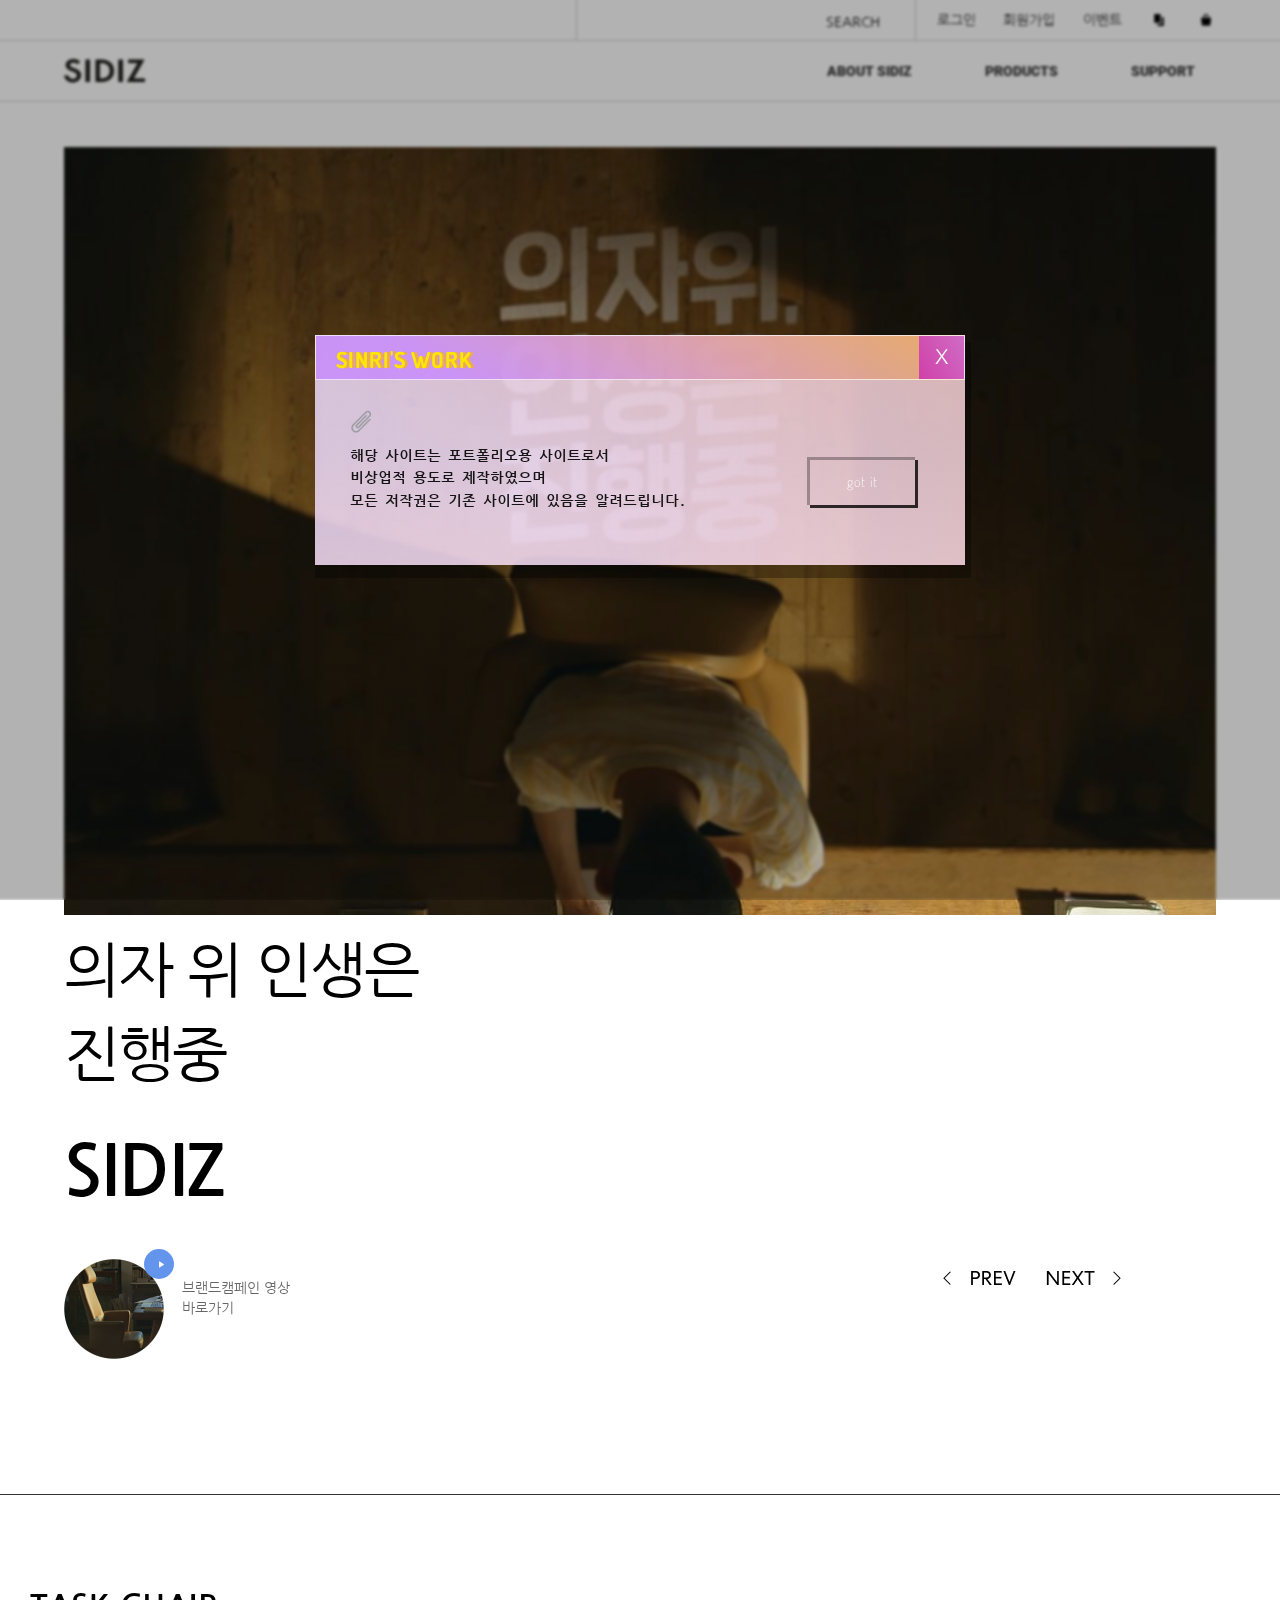
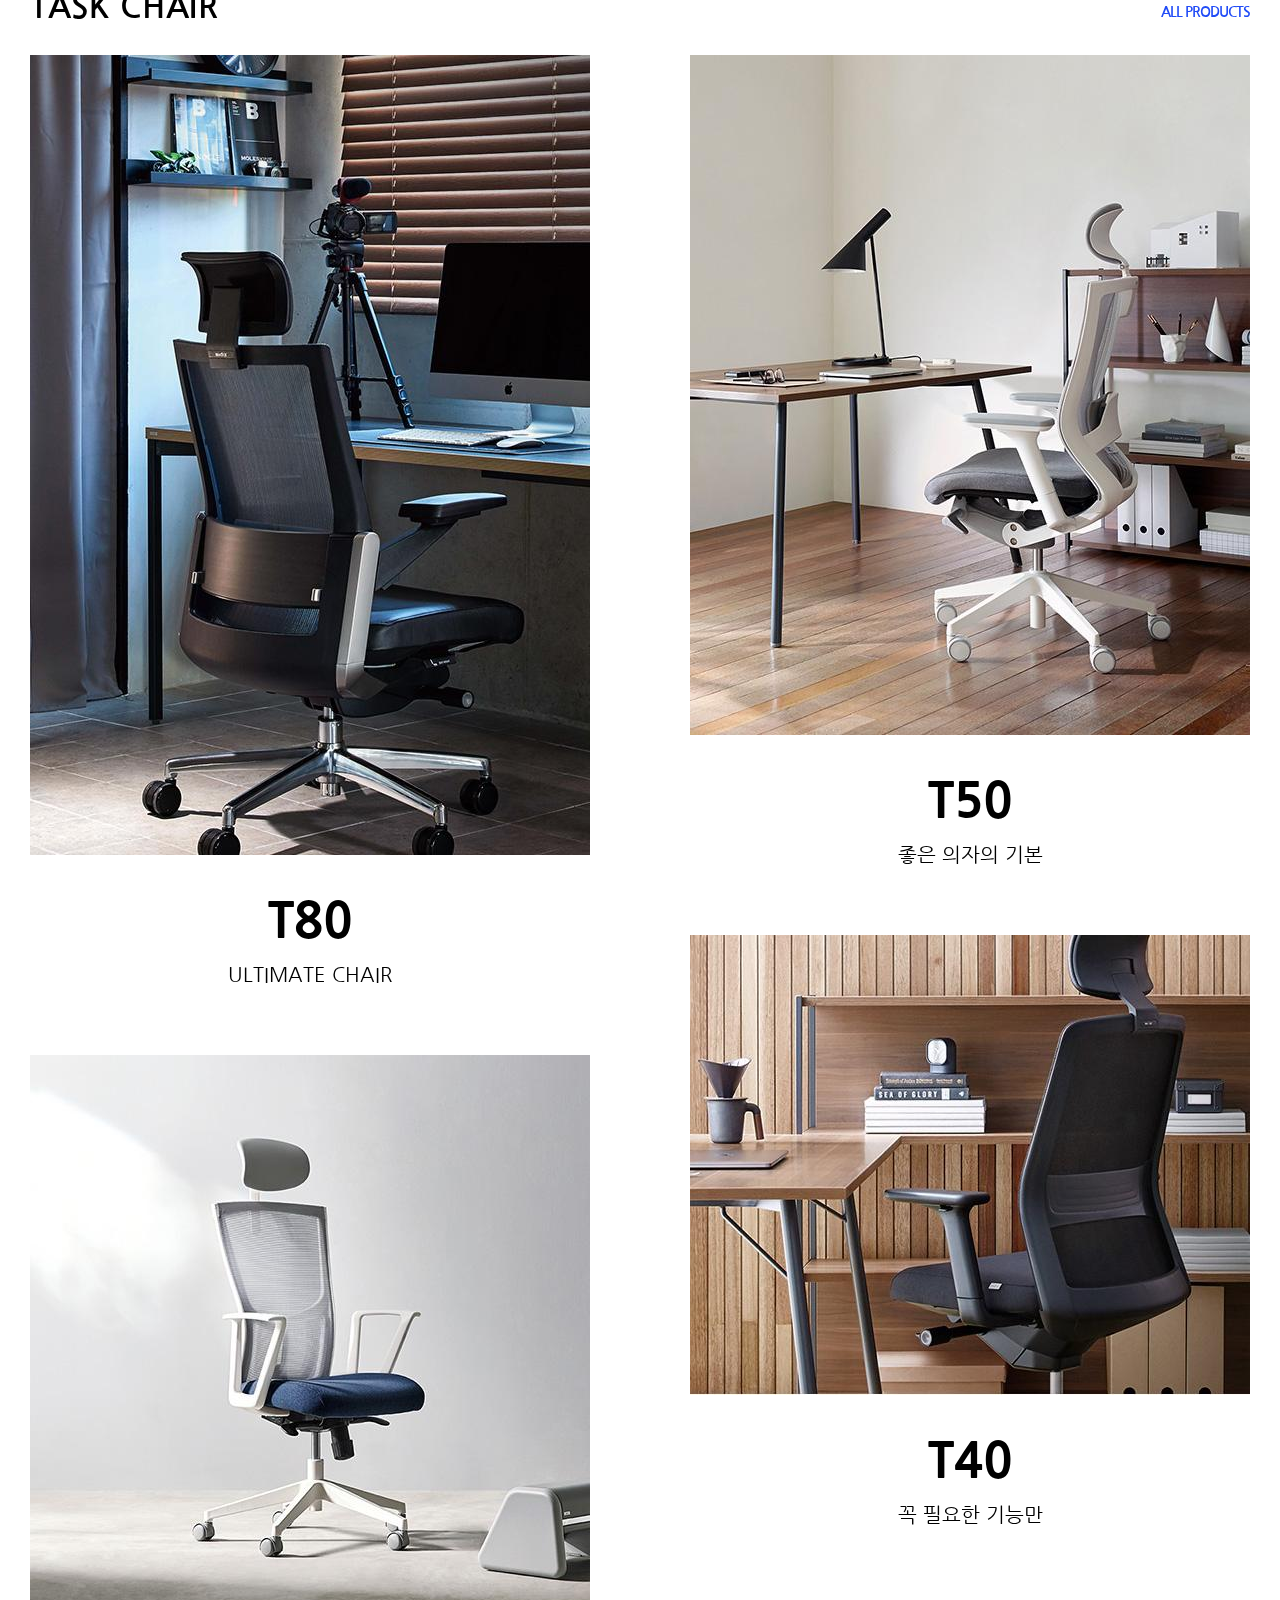
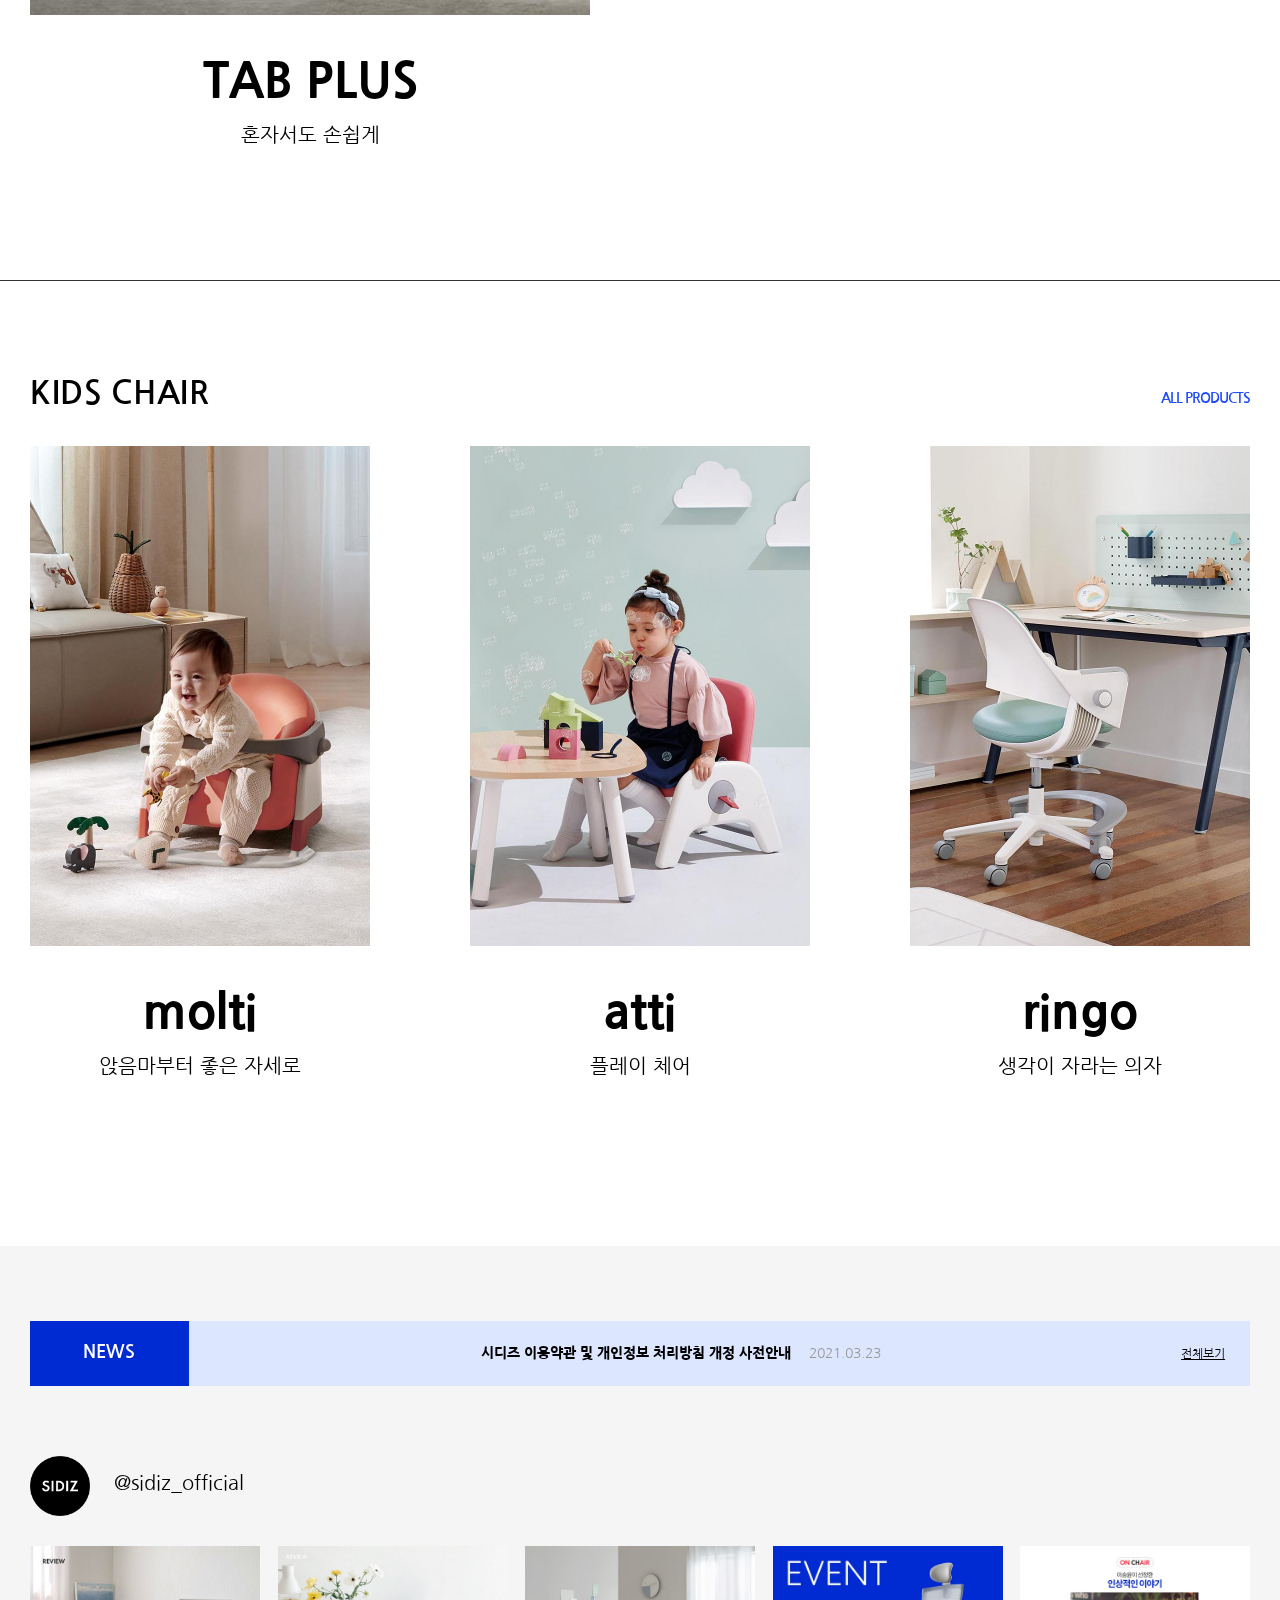
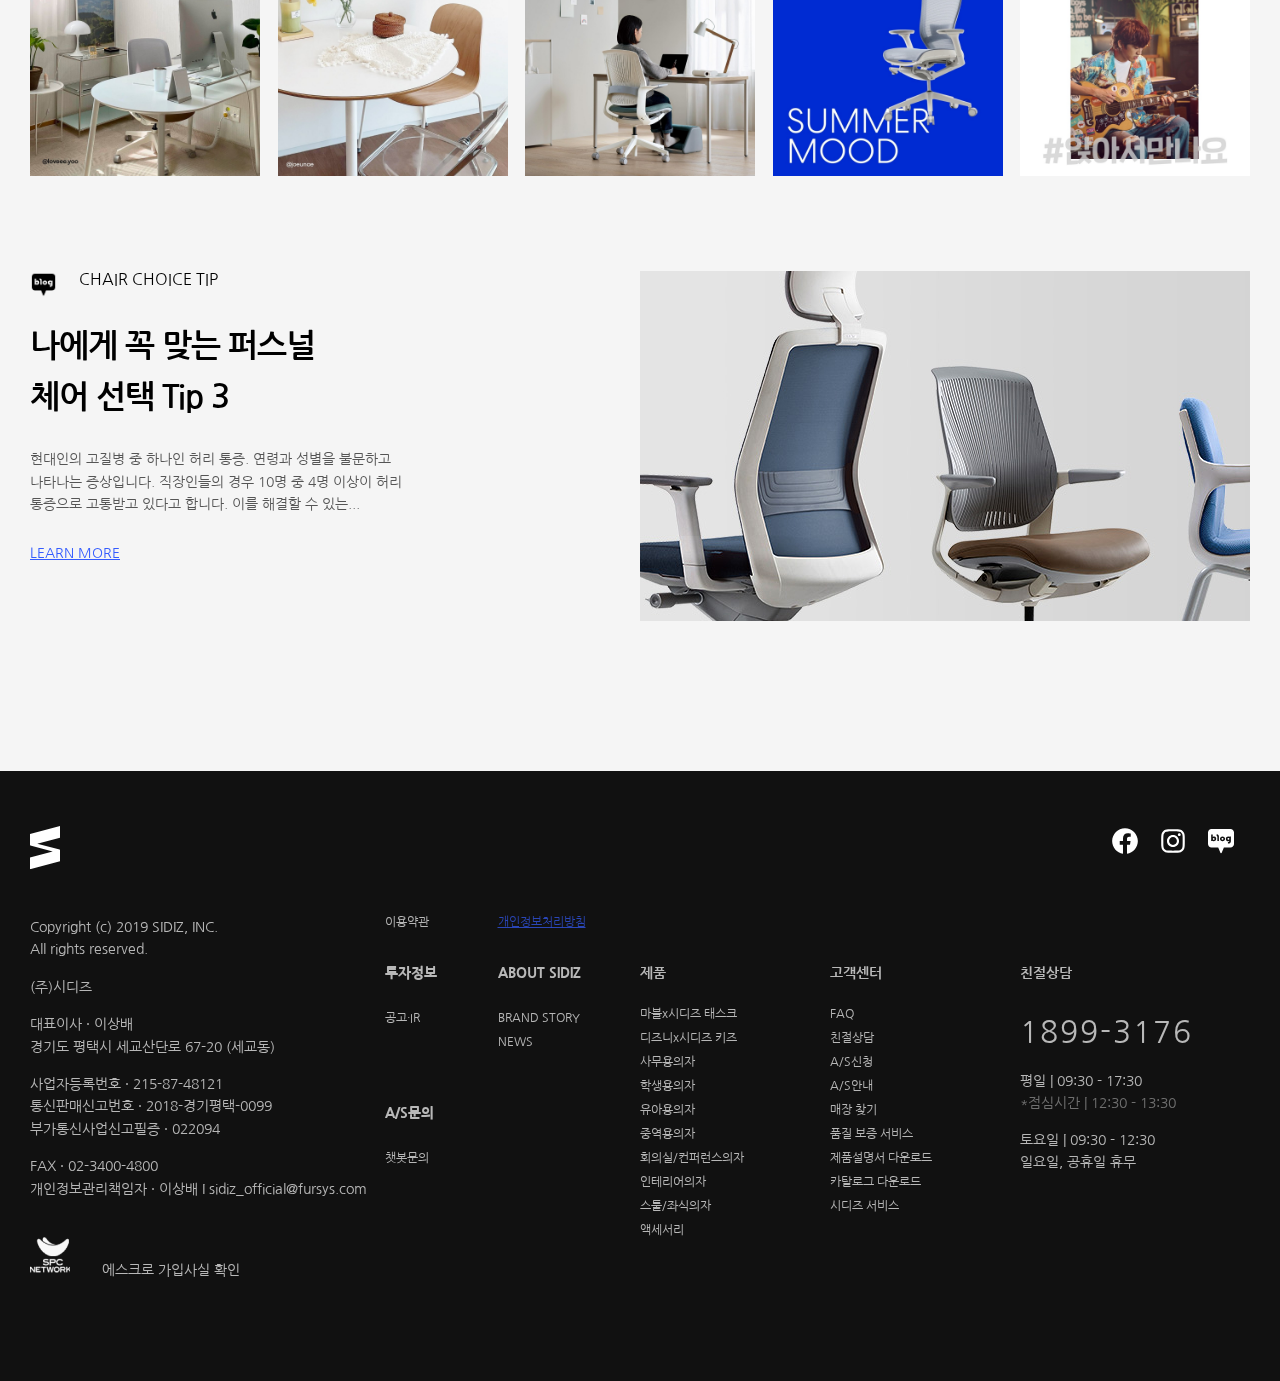
==== index.html @ 03e5d5a7 "sidiz_midnightwithvodkatonic_ver.1" ====
<!DOCTYPE html>
<html lang="ko" dir="ltr">
<head>
  <meta charset="utf-8">
  <meta http-equiv="X-UA-Compatible" content="IE=edge">
  <meta name="viewport" content="width=device-width, initial-scale=1, minimum-scale=1, maximum-scale=1, user-scalable=no">
  <link rel="apple-touch-icon-precomposed" href="images/mobile_web_icon.png">
  <link rel="apple-touch-icon" sizes="180x180" href="/apple-touch-icon.png">
  <link rel="icon" type="image/png" sizes="32x32" href="images/favi/">
  <link rel="icon" type="image/png" sizes="16x16" href="images/favi//favicon-16x16.png">
  <link rel="manifest" href="images/favi//site.webmanifest">
  <link rel="mask-icon" href="images/favi//safari-pinned-tab.svg" color="#5bbad5">
  <meta name="msapplication-TileColor" content="#da532c">
  <meta name="theme-color" content="#ffffff">

  <title>sidiz shop</title>

  <!-- vendor prefix -->
  <!--[if lt IE 9]>
  <script src="js/html5shiv.js"></script>
  <![endif]-->
  <!-- <script src="js/prefixfree.min.js"></script> -->
  <script src="js/respond.min.js"></script> 
  
  <!-- fontello ui -->
  <link rel="stylesheet" href="css/fontello/css/animation.css">
  <link rel="stylesheet" href="css/fontello/css/fontello.css">
  
  <link rel="stylesheet" href="js/swiper/swiper.min.css">
  <script src="js/swiper/swiper.min.js"></script>

  </script>
  <script defer type="text/javascript" src="js/jquery.min.js"></script>
  <script defer type="text/javascript" src="js/script.js"></script>

  <link rel="stylesheet" type="text/css" href="css/normalize.css">
  <link rel="stylesheet" type="text/css" href="css/style.css">
</head>

<body>
<div class="modal">
  <div class="modal-box">
    <div class="__top">
      <h4>SINRI'S WORK</h4>
      <button class="--close">X</button>
    </div>
    <div class="__bottom">
      <div class="--left">
        <span class="--visual-icon"></span>
        <p>
          해당 사이트는 포트폴리오용 사이트로서<br>
          비상업적 용도로 제작하였으며<br>
          모든 저작권은 기존 사이트에 있음을 알려드립니다.
        </p>
      </div>
      <div class="--right">
        <button class="--confirm">got it</button>
      </div>
    </div>

  </div>
</div>

<div class="remote">
  <button class="remote__store">
    <span class="icon-map"></span>매장찾기
  </button>
  <button class="remote__talk">
    <span class="icon-talk"></span>챗봇문의
  </button>
</div>
<div id="home" class="wrap">
  <!-- header -->
  <header class="header">
    <!-- header top -->
    <div class="header__tool">
      <div class="__container-a">

        <form action="" method="get" class="tool__search">
          <input type="text" name="usersearch" id="user_s">
          <input type="submit" value="search">
        </form>

        <ul class="tool__tls">
          <li><a href="#">로그인</a></li>
          <li><a href="#">회원가입</a></li>
          <li><a href="#">이벤트</a></li>
          <li>
            <a href="#"><span class="icon-s"></span>비교하기</a>
          </li>
          <li>
            <a href="#"><span class="icon-c"></span>장바구니</a>
          </li>
        </ul>

      </div>
    </div>

    <!-- header bottom -->
    <div class="header__nav">
      <div class="__container-a">

        <a href="#home" class="logo"></a>

        <nav>
          <ul class="nav__depth1">
            <li id="about-s">
              <a  href="#">ABOUT SIDIZ</a>
              <ul class="nav__depth2 --about-s">
                <li><a href="#">BRAND STORY</a></li>
                <li><a href="#">NEWS</a></li>
                <b>특별관</b>
                <li><a href="#">월간윤종신</a></li>
                <li><a href="#">기대요 프로젝트</a></li>
                <li><a href="#">T50 10주년</a></li>
              </ul>
            </li>

            <li id="product">
              <a href="#">PRODUCTS</a>
              <dl class="nav__depth2 --product">

                <dt><a href="#">모든제품보기</a></dt>
                <dd><a href="#">smart finder</a></dd>

                <dt><a href="#">브랜드 콜라보레이션</a></dt>
                <dd><a href="#">마블</a></dd>
                <dd><a href="#">디즈니</a></dd>

                <dt><a href="#">마블x시디즈 태스크</a></dt>
                <dd><a href="#">T80</a></dd>
                <dd><a href="#">T50</a></dd>

                <dt><a href="#">디즈니x시디즈 키즈</a></dt>
                <dd><a href="#">atti</a></dd>
                <dd><a href="#">ringo</a></dd>
                <dd><a href="#">cover</a></dd>

                <dt><a href="#">사무용의자</a></dt>
                <dd><a href="#">T80</a></dd>
                <dd><a href="#">T55</a></dd>
                <dd><a href="#">T50 AIR</a></dd>
                <dd><a href="#">T50</a></dd>
                <dd><a href="#">T40</a></dd>
                <dd><a href="#">T25</a></dd>
                <dd><a href="#">TAB PLUS</a></dd>

                <dt><a href="#">학생용의자</a></dt>
                <dd><a href="#">ringo</a></dd>
                <dd><a href="#">mitto</a></dd>
                <dd><a href="#">ible</a></dd>
                <dd><a href="#">T25</a></dd>
                <dd><a href="#">T50</a></dd>

                <dt><a href="#">유아용의자</a></dt>
                <dd><a href="#">molti</a></dd>
                <dd><a href="#">atti</a></dd>

                <dt><a href="#">중역용의자</a></dt>
                <dd><a href="#">PRONARD</a></dd>
                <dd><a href="#">VESTO</a></dd>
                <dd><a href="#">CELIOS</a></dd>
                <dd><a href="#">NUO</a></dd>

                <dt><a href="#">회의실/컨퍼런스의자</a></dt>
                <dd><a href="#">T50 side</a></dd>
                <dd><a href="#">T40 side</a></dd>
                <dd><a href="#">T30 side</a></dd>
                <dd><a href="#">LOLLY</a></dd>
                <dd><a href="#">NOOI</a></dd>
                <dd><a href="#">M02</a></dd>

                <dt><a href="#">인테리어의자</a></dt>
                <dd><a href="#">BUTTON</a></dd>
                <dd><a href="#">SPOON</a></dd>
                <dd><a href="#">MANE</a></dd>
                <dd><a href="#">EGA</a></dd>
                <dd><a href="#">M06</a></dd>

                <dt><a href="#">스툴/좌식의자</a></dt>
                <dd><a href="#">FUNGUS</a></dd>
                <dd><a href="#">PILLO</a></dd>
                <dd><a href="#">M17</a></dd>
                <dd><a href="#">M05</a></dd>

                <dt><a href="#">액세서리</a></dt>
                <dd><a href="#">headrest</a></dd>
                <dd><a href="#">hanger</a></dd>
                <dd><a href="#">cover·cushion</a></dd>
                <dd><a href="#">caster·glide</a></dd>
                <dd><a href="#">footrest</a></dd>
              </dl>

            </li>
            <li id="support">
              <a href="#">SUPPORT</a>
              <ul class="nav__depth2 --support">
                <li><a href="#">FAQ</a></li>
                <li><a href="#">친절상담</a></li>
                <li><a href="#">A/S 신청</a></li>
                <li><a href="#">A/S 안내</a></li>
                <li><a href="#">매장 찾기</a></li>
                <li><a href="#">품질 보증 서비스</a></li>
                <li><a href="#">제품설명서 다운로드</a></li>
                <li><a href="#">카탈로그 다운로드</a></li>
                <li><a href="#">사업제안</a></li>
                <li><a href="#">대리점 개설문의</a></li>
                <li><a href="#">대량 구매 문의</a></li>
              </ul>
            </li>

          </ul>
        </nav>

      </div>
    </div>
    
  </header>

  <!-- visual -->
  <section class="visual">
    <div class="__container-a">
      <div class="swiper-container swp-v">
        <div class="swiper-wrapper">
          
          <div class="swiper-slide">
            <div class="visual-cont">
              <h3>의자 위 인생은 진행중</h3>
              <em class="visual-tit">SIDIZ</em>
              <a href="#" class="button-go-youtube">
                <img src="images/visual_y_1.png" alt="y-img">
                <i class="icon-play"></i>
                <span class="y-tit">
                  브랜드캠페인 영상 <br>
                  바로가기
                </span>
              </a>
            </div>
            <a href="#" class="visual-img --v-1"></a>
          </div>

          <div class="swiper-slide">
            <div class="visual-cont">
              <h3>바퀴는 빼고 집중력은 더하다.</h3>
              <em class="visual-tit">ible</em>
              <a href="#" class="button-go-youtube">
                <img src="images/visual_y_2.png" alt="y-img">
                <i class="icon-play"></i>
                <span class="y-tit">
                  집중력의자 아이블 <br>
                  자세히 알아보기
                </span>
              </a>
            </div>
            <a href="#" class="visual-img --v-2"></a>
          </div>

          <div class="swiper-slide">
            <div class="visual-cont">
              <h3>앉음마부터 좋은 자세로.</h3>
              <em class="visual-tit">molti</em>
              <a href="#" class="button-go-youtube">
                <img src="images/visual_y_3.png" alt="y-img">
                <i class="icon-play"></i>
                <span class="y-tit">
                  하이체어편 조립 및 <br>
                  사용법 가이드
                </span>
              </a>
            </div>
            <a href="#" class="visual-img --v-3"></a>
          </div>

          <div class="swiper-slide">
            <div class="visual-cont">
              <h3>슬기로운 집콕 생활템.</h3>
              <em class="visual-tit">T40</em>
              <a href="#" class="button-go-youtube">
                <img src="images/visual_y_4.png" alt="y-img">
                <i class="icon-play"></i>
                <span class="y-tit">
                  농구화와 의자편 : T40 <br>
                  영상 바로보기
                </span>
              </a>
            </div>
            <a href="#" class="visual-img --v-4"></a>
          </div>

          <div class="swiper-slide">
            <div class="visual-cont">
              <h3>Fitting your movement.</h3>
              <em class="visual-tit">T80</em>
              <a href="#" class="button-go-youtube">
                <img src="images/visual_y_5.png" alt="y-img">
                <i class="icon-play"></i>
                <span class="y-tit">
                  의자가 인생을 바꾼다 ULTIMATE CHAIR, <br>
                  T80
                </span>
              </a>
            </div>
            <a href="#" class="visual-img --v-5"></a>
          </div>

        </div>
        <!-- swiper buttons -->
        <div class="swp-v__controller">
          <div class="controll-prev"></div>
          <div class="controll-next"></div>
        </div>

      </div>
    </div>
  </section>

  <!-- main -->
  <main>
    <!-- task chair -->
    <article class="task-chair">
      <div class="__container">
        <h5>
          TASK CHAIR
          <a href="#" class="button-all-p">ALL PRODUCTS</a>
        </h5>
        <ul class="__task-chairs-lst">
          <li>
            <a href="#">
              <img src="images/tc_1.jpg" alt="tc-1">
            </a>
            <div class="arti__cp--tit">
              <strong>T80</strong>
              <p>ULTIMATE CHAIR</p>
            </div>
          </li>
          <li>
            <a href="#">
              <img src="images/tc_3.jpg" alt="tc-3">
            </a>
            <div class="arti__cp--tit">
              <strong>TAB PLUS</strong>
              <p>혼자서도 손쉽게</p>
            </div>
          </li>
          <li>
            <a href="#">
              <img src="images/tc_2.jpg" alt="tc-2">
            </a>
            <div class="arti__cp--tit">
              <strong>T50</strong>
              <p>좋은 의자의 기본</p>
            </div>
          </li>
          <li>
            <a href="#">
              <img src="images/tc_4.jpg" alt="tc-4">
            </a>
            <div class="arti__cp--tit">
              <strong>T40</strong>
              <p>꼭 필요한 기능만</p>
            </div>
          </li>
        </ul>
      </div>
    </article>

    <!-- kids chair -->
    <article class="kids-chair">
      <div class="__container">
        <h5>
          KIDS CHAIR
          <a href="#" class="button-all-p">ALL PRODUCTS</a>
        </h5>

        <ul class="__kids-chairs-lst">
          <!-- kc -->
          <li>
            <a href="#">
              <img src="images/kc_1.jpg" alt="">
              <div class="arti__cp--tit">
                <strong>molti</strong>
                <p>앉음마부터 좋은 자세로</p>
              </div>
            </a>
          </li>
          <li>
            <a href="#">
              <img src="images/kc_2.jpg" alt="">
              <div class="arti__cp--tit">
                <strong>atti</strong>
                <p>플레이 체어</p>
              </div>
            </a>
          </li>
          <li>
            <a href="#">
              <img src="images/kc_3.jpg" alt="">
              <div class="arti__cp--tit">
                <strong>ringo</strong>
                <p>생각이 자라는 의자</p>
              </div>
            </a>
          </li>
        </ul>
      </div>
    </article>

    <!-- news-insta tips --> 
    <section class="news-insta-tips">
      <div class="__container">
        <!-- news -->
        <div class="news">
          <span class="news-tit">NEWS</span>
          <a href="#" class="news-cont">
            시디즈 이용약관 및 개인정보 처리방침 개정 사전안내 
            <b>2021.03.23</b>
          </a>
          <a href="#" class="news-more">전체보기</a>
        </div>

        <!-- official insta -->
        <div class="insta">
          <div class="insta__top">
            <a target="__blank" href="#" class="insta__top-button">
              <img src="images/icon/insta_profile.png" alt="insta-profile">
              <span class="insta-id">@sidiz_official</span>
            </a>
          </div>

          <ul class="insta__lst">
            <li><a target="__blank" href="#"><img src="images/inst_1.jpg" alt=""></a></li>
            <li><a target="__blank" href="#"><img src="images/inst_2.jpg" alt=""></a></li>
            <li><a target="__blank" href="#"><img src="images/inst_3.jpg" alt=""></a></li>
            <li><a target="__blank" href="#"><img src="images/inst_4.jpg" alt=""></a></li>
            <li><a target="__blank" href="#"><img src="images/inst_5.jpg" alt=""></a></li>
          </ul>
        </div>
        
        <!-- chair tips -->
        <div class="tips">
          <div class="tips__txt">
            <h6>
              <span class="icon-tip"></span>
              CHAIR CHOICE TIP
            </h6>
            <h4>나에게 꼭 맞는 퍼스널 <br> 체어 선택 Tip 3</h4>
            <p>현대인의 고질병 중 하나인 허리 통증. 연령과 성별을 불문하고 나타나는 증상입니다. 직장인들의 경우 10명 중 4명 이상이 허리 통증으로 고통받고 있다고 합니다. 이를 해결할 수 있는...</p>
            <a href="#" class="tips__txt-link">LEARN MORE</a>
          </div>
          <a href="#" class="tips__img"></a>
        </div>
      </div>
    </section>

  </main>

  <!-- footer -->
  <footer class="footer">
    <div class="__container">
      <!-- footer top -->
      <div class="footer__top">
        <span class="logo-f"></span>
        <div class="footer__top-sns">
          <a target="__blank" title="facebook" href="#"><img src="images/icon/f_sns_1.svg" alt="facebook"></a>
          <a target="__blank" title="instagram" href="#"><img src="images/icon/f_sns_2.svg" alt="instagram"></a>
          <a target="__blank" title="naverblog" href="#"><img src="images/icon/f_sns_3.svg" alt="blog"></a>
        </div>
      </div>
      <!-- footer bottom -->
      <div class="footer__bottom">
        <!-- footer bottom address -->
        <address>
          <ul>
            <li>
              Copyright (c) 2019 SIDIZ, INC. <br>
              All rights reserved.
            </li>
            <li>
              (주)시디즈
            </li>
            <li>
              대표이사 · 이상배 <br>
              경기도 평택시 세교산단로 67-20 (세교동)
            </li>
            <li>
              사업자등록번호 · 215-87-48121 <br>
              통신판매신고번호 · 2018-경기평택-0099 <br>
              부가통신사업신고필증 · 022094
            </li>
            <li>
              FAX · 02-3400-4800 <br>
              개인정보관리책임자 · 이상배 I sidiz_official@fursys.com
            </li>
          </ul>
          <a target="__blank" href="#" class="link-eskro">
            <span class="eskro-logo"></span>
            에스크로 가입사실 확인
          </a>
        </address>
        <!-- footer bottom sub map -->
        <div class="footer__bottom-sub-map">
          <a href="#">이용약관</a>
          <a href="#" class="map--blue">개인정보처리방침 </a>
          <ul class="map--a">
            <b>투자정보</b>
            <li><a href="#">공고·IR</a></li>
          </ul>
          <ul class="map--a">
            <b>ABOUT SIDIZ</b>
            <li><a href="#">BRAND STORY</a></li>
            <li><a href="#">NEWS</a></li>
          </ul>
          <ul class="map--a">
            <b>A/S문의</b>
            <li><a href="#">챗봇문의</a></li>
          </ul>
        </div>
  
        <div class="footer__bottom-lst">
          <ul>
            <b>제품</b>
            
            <li><a href="#">마블x시디즈 태스크</a></li>
            <li><a href="#">디즈니x시디즈 키즈</a></li>
            <li><a href="#">사무용의자</a></li>
            <li><a href="#">학생용의자</a></li>
            <li><a href="#">유아용의자</a></li>
            <li><a href="#">중역용의자</a></li>
            <li><a href="#">회의실/컨퍼런스의자</a></li>
            <li><a href="#">인테리어의자</a></li>
            <li><a href="#">스툴/좌식의자</a></li>
            <li><a href="#">액세서리</a></li>
          </ul>
        </div>
        <div class="footer__bottom-lst">
          <ul>
            <b>고객센터</b>
            
            <li><a href="">FAQ</a></li>
            <li><a href="">친절상담</a></li>
            <li><a href="">A/S신청</a></li>
            <li><a href="">A/S안내</a></li>
            <li><a href="">매장 찾기</a></li>
            <li><a href="">품질 보증 서비스</a></li>
            <li><a href="">제품설명서 다운로드</a></li>
            <li><a href="">카탈로그 다운로드</a></li>
            <li><a href="">시디즈 서비스</a></li>
          </ul>
        </div>
        <div class="footer__bottom-lst --consult">
          <ul>
            <b>친절상담</b>
            <li><em>1899-3176</em></li>
            <li>
              평일 | 09:30 - 17:30 <br>
              <strong>*점심시간 | 12:30 - 13:30</strong>
            </li>
            <li>
              토요일 | 09:30 - 12:30 <br>
              일요일, 공휴일 휴무
            </li>
          </ul>
        </div>
      </div>
    </div>
  </footer>
</div>
</body>
</html>
---- css/fontello/css/animation.css ----
/*
   Animation example, for spinners
*/
.animate-spin {
  -moz-animation: spin 2s infinite linear;
  -o-animation: spin 2s infinite linear;
  -webkit-animation: spin 2s infinite linear;
  animation: spin 2s infinite linear;
  display: inline-block;
}
@-moz-keyframes spin {
  0% {
    -moz-transform: rotate(0deg);
    -o-transform: rotate(0deg);
    -webkit-transform: rotate(0deg);
    transform: rotate(0deg);
  }

  100% {
    -moz-transform: rotate(359deg);
    -o-transform: rotate(359deg);
    -webkit-transform: rotate(359deg);
    transform: rotate(359deg);
  }
}
@-webkit-keyframes spin {
  0% {
    -moz-transform: rotate(0deg);
    -o-transform: rotate(0deg);
    -webkit-transform: rotate(0deg);
    transform: rotate(0deg);
  }

  100% {
    -moz-transform: rotate(359deg);
    -o-transform: rotate(359deg);
    -webkit-transform: rotate(359deg);
    transform: rotate(359deg);
  }
}
@-o-keyframes spin {
  0% {
    -moz-transform: rotate(0deg);
    -o-transform: rotate(0deg);
    -webkit-transform: rotate(0deg);
    transform: rotate(0deg);
  }

  100% {
    -moz-transform: rotate(359deg);
    -o-transform: rotate(359deg);
    -webkit-transform: rotate(359deg);
    transform: rotate(359deg);
  }
}
@-ms-keyframes spin {
  0% {
    -moz-transform: rotate(0deg);
    -o-transform: rotate(0deg);
    -webkit-transform: rotate(0deg);
    transform: rotate(0deg);
  }

  100% {
    -moz-transform: rotate(359deg);
    -o-transform: rotate(359deg);
    -webkit-transform: rotate(359deg);
    transform: rotate(359deg);
  }
}
@keyframes spin {
  0% {
    -moz-transform: rotate(0deg);
    -o-transform: rotate(0deg);
    -webkit-transform: rotate(0deg);
    transform: rotate(0deg);
  }

  100% {
    -moz-transform: rotate(359deg);
    -o-transform: rotate(359deg);
    -webkit-transform: rotate(359deg);
    transform: rotate(359deg);
  }
}
---- css/fontello/css/fontello.css ----
@font-face {
  font-family: 'fontello';
  src: url('../font/fontello.eot?52624206');
  src: url('../font/fontello.eot?52624206#iefix') format('embedded-opentype'),
       url('../font/fontello.woff2?52624206') format('woff2'),
       url('../font/fontello.woff?52624206') format('woff'),
       url('../font/fontello.ttf?52624206') format('truetype'),
       url('../font/fontello.svg?52624206#fontello') format('svg');
  font-weight: normal;
  font-style: normal;
}
/* Chrome hack: SVG is rendered more smooth in Windozze. 100% magic, uncomment if you need it. */
/* Note, that will break hinting! In other OS-es font will be not as sharp as it could be */
/*
@media screen and (-webkit-min-device-pixel-ratio:0) {
  @font-face {
    font-family: 'fontello';
    src: url('../font/fontello.svg?52624206#fontello') format('svg');
  }
}
*/
[class^="icon-"]:before, [class*=" icon-"]:before {
  font-family: "fontello";
  font-style: normal;
  font-weight: normal;
  speak: never;

  display: inline-block;
  text-decoration: inherit;
  width: 1em;
  margin-right: .2em;
  text-align: center;
  /* opacity: .8; */

  /* For safety - reset parent styles, that can break glyph codes*/
  font-variant: normal;
  text-transform: none;

  /* fix buttons height, for twitter bootstrap */
  line-height: 1em;

  /* Animation center compensation - margins should be symmetric */
  /* remove if not needed */
  margin-left: .2em;

  /* you can be more comfortable with increased icons size */
  /* font-size: 120%; */

  /* Font smoothing. That was taken from TWBS */
  -webkit-font-smoothing: antialiased;
  -moz-osx-font-smoothing: grayscale;

  /* Uncomment for 3D effect */
  /* text-shadow: 1px 1px 1px rgba(127, 127, 127, 0.3); */
}

.icon-search:before { content: '\e800'; } /* '' */
.icon-plus:before { content: '\e801'; } /* '' */
.icon-pinterest:before { content: '\e802'; } /* '' */
.icon-github-circled:before { content: '\e803'; } /* '' */
.icon-cancel:before { content: '\e804'; } /* '' */
.icon-attach:before { content: '\e805'; } /* '' */
.icon-heart:before { content: '\e806'; } /* '' */
.icon-down-open-mini:before { content: '\e807'; } /* '' */
.icon-up-open-mini:before { content: '\e808'; } /* '' */
.icon-up-open-big:before { content: '\e809'; } /* '' */
.icon-right-open-big:before { content: '\e80a'; } /* '' */
.icon-left-open-big:before { content: '\e80b'; } /* '' */
.icon-play:before { content: '\e80c'; } /* '' */
.icon-facebook-circled:before { content: '\f051'; } /* '' */
.icon-youtube:before { content: '\f167'; } /* '' */
.icon-instagram-1:before { content: '\f16d'; } /* '' */
.icon-shopping-bag:before { content: '\f290'; } /* '' */
---- css/style.css ----
@charset "UTF-8";
@import url('https://fonts.googleapis.com/css2?family=Nanum+Gothic:wght@400;800&family=Roboto:wght@100;300;700;900&display=swap');
@import url('https://fonts.googleapis.com/css2?family=Dosis:wght@800&family=Nanum+Gothic+Coding&display=swap');

/* todo */
/* 1 reponsive */
/* 2 header button focusing */

html {
  scrollbar-3dlight-color: #efefef;
  scrollbar-arrow-color: #dfdfdf;
  scrollbar-base-color: #efefef;
  scrollbar-face-color: #dfdfdf;
  scrollbar-track-color: #efefef;
  scrollbar-darkshadow-color: #efefef;
  scrollbar-highlight-color: #efefef;
  scrollbar-shadow-color: #efefef;
  -ms-overflow-style: none;
  overflow: auto;
}
::-webkit-scrollbar {
  width: 0px;
  height: 0;
}
/* ------------------------- */
* {
  margin: 0;
  padding: 0;
  box-sizing: border-box;
  outline-style: none;
}
html {
  font-size: 10px;
}
em{
  font-style: normal;
}
a{
  text-decoration: none;
  color: #333;
}
img {
  vertical-align: middle;
  border: 0;
}
button {
  border: none;
  background: none;
  cursor: pointer;
}
ul,
li {
  list-style: none;
} 
body {
  font-family: 'Roboto', sans-serif;
  font-family: 'Nanum Gothic', sans-serif;
  color: #444;
  font-size: 1.4rem;
  line-height: 1;
  letter-spacing: 0;
}
input{
  border: none;
  background: none;
}
/* ------------------------------- */
.modal{
  position: fixed;
  top: 0;
  left: 0;
  display: flex;
  justify-content: center;
  align-items: center;
  width: 100vw;
  height: 100vh;
  backdrop-filter: blur(1.5px) brightness(70%);
  z-index: 9999999;
}
.modal-box{
  width: 650px;
  height: 230px;
  background: linear-gradient(210deg, rgba(255, 212, 212, .8), rgba(238, 219, 255, .8) 70%),
              linear-gradient(0deg, rgba(236, 170, 85, .5), rgba(255, 255, 255, .2) 50%);
  box-shadow: 3px 10px 0px 3px rgba(0, 0, 0, .3);
}
.modal-box .__top{
  display: flex;
  justify-content: space-between;
  align-items: center;
  height: 45px;
  border: 1px solid rgba(255, 255, 255, .7);
  background: linear-gradient(210deg, rgba(236, 170, 83, .8), rgba(199, 136, 255, .8) 80%);
}
@keyframes light_m{
  0% {
    color: rgba(255, 230, 0, 0);
  }
  50% {
    color: rgba(255, 230, 0, 1);
  }
  100% {
    color: rgba(255, 230, 0, 0);
  }
}
.modal-box .__top h4{
  width: 70%;
  height: 100%;
  padding: 1.2rem 0 0 20px;
  font-family: Dosis, sans-serif;
  font-size: 2.2rem;
  letter-spacing: 1px;
  color: rgba(255, 230, 0, 1);
  text-shadow: 3px 0px  rgba(236, 170, 83, 1);

  animation: light_m 1s infinite;
  overflow: hidden;
}
@keyframes gradient {
  0% {
    background-position: 0 50%;
  }
  50% {
    background-position: 100% 50%;
  }
  100% {
    background-position: 0 50%;
  }
}
.--icon-alert{
  font-family: Dosis, sans-serif;
  display: inline-block;
  width: 35px;
  height: 35px;
  text-align: center;
  font-size: 2rem;
  padding: 1rem 0;
  color: white;
  border-radius: 50%;
  box-shadow: 2px 2px 0px 1px rgba(184, 109, 10, .9), 
              -1px -2px 0px 1px rgba(184, 10, 94, 0.5);
  background: linear-gradient(100deg, rgba(255, 167, 35, 0.9), rgb(254, 86, 67, 1));
  background-size: 500%;
  
  animation: gradient 3s ease infinite;
}
.modal-box .__top .--close{
  width: 45px;
  height: 100%;
  color: white;
  font-size: 2rem;
  background: linear-gradient(60deg, rgba(204, 38, 177, .8), rgba(199, 136, 255, .8), rgba(204, 38, 177, .8));
  cursor: pointer;
  background-size: 500%;
}
.modal-box .__top .--close:hover{
  animation: gradient 5s ease infinite;
}
.modal-box .__bottom{
  display: flex;
  justify-content: space-between;
  padding: 2rem 5rem 5rem 3.5rem;
}
.modal-box .__bottom .--left{
  width: 420px;
}
.modal-box .__bottom .--left .--visual-icon{
  display: block;
  width: 45px;
  height: 45px;
  margin-left: -1rem;
  background: url('../images/visual_set.png') no-repeat;
  animation: move_p 2s step-end infinite;
}
@keyframes move_p {
  0% {
    background-position: 0px 0;
  }
  25% {
    background-position: -35px 0;
  }
  50% {
    background-position: -71px 0;
  }
  75% {
    background-position: -106px 0;
  }
  100% {
    background-position: 0px 0;
  }
}
.modal-box .__bottom .--left p{
  font-family: 'Nanum Gothic Coding', monospace;
  line-height: 1.6;
  font-weight: 600;
  font-size: 1.4rem;
  color: rgba(0, 0, 0, .9);
}
.modal-box .__bottom .--right{
  font-family: Dosis, sans-serif;
  padding-top: 6rem;
}
.modal-box .__bottom .--right > .--confirm{
  float: right;
  width: 105px;
  height: 45px;
  font-weight: 100;
  letter-spacing: 1px;
  color: white;
  background: rgba(119, 119, 119, 0);
  box-shadow: 1.5px 1.5px 0 1.5px rgba(0, 0, 0, .8),
  -1.5px -1.5px 0 1.5px rgba(0, 0, 0, .3);
  cursor: pointer;
}
.modal-box .__bottom .--right > .--confirm:hover{
  background: rgba(119, 119, 119, 1);
  box-shadow: 1.5px 1.5px 0 1.5px rgba(0, 0, 0, .8);
  transition: all .3s;
}

@media screen and (max-width: 680px){
  .modal-box{
    width: 90vw;
    height: 45vw;
  }
}
@media screen and (max-width: 680px){
  .modal-box .__bottom{
    flex-direction: column;
    justify-content: space-between;
    height: 90%;
  }
  .modal-box .__bottom .--left{
    width: 100%;
  }
  .modal-box .__bottom .--right{
    padding-top: 2rem;
  }
}
@media screen and (max-width: 580px){
  .modal-box{
    height: 290px;
  }
  .modal-box .__bottom{
    padding: 1rem 3rem 5rem 1.5rem;
  }
  .modal-box .__bottom .--left .--visual-icon{
    margin: 0 auto;
  }
  .modal-box .__bottom .--left{
    height: 90%;
    overflow: hidden;
  }
  .modal-box .__bottom .--left p{
    text-align: center;
  }
  .modal-box .__bottom .--right{
    float: none;
    margin: 0 auto;
  }
  .modal-box .__bottom .--right > .--confirm{
    width: 90px;
    height: 40px;
  }
}
@media screen and (max-width: 340px){
  .modal-box .__bottom .--left p{
    letter-spacing: -1px;
  }
}
/* ------------------------------- */
.remote{
  position: fixed;
  right: 4em;
  bottom: 4em;
  z-index: 999;
}
.remote button{
  display: block;
  width: 10rem;
  height: 3.8rem;
  padding-top: 1.2em;
  margin-top: .5em;
  font-size: 1.2rem;

  border-radius: 2em;
  box-shadow: 3px 3px 3px 1px rgba(0, 0, 0, 0.15);
  background: white;
}
.remote .remote__store:hover{
  background: rgb(135, 158, 252);
  transition: background .3s;
}
.remote .remote__talk:hover{
  background: rgba(254, 254, 49, 1);
  transition: background .3s;
}
.remote button span{
  display: inline-block;
  width: 1.5rem;
  height: 5rem;
  margin-right: .4em;
  vertical-align: top;
}
.icon-map{
  background: url('../images/icon/icon_map.svg') no-repeat;
}
.icon-talk{
  background: url('../images/icon/icon_talk.svg') no-repeat;
}
/* ------------------------------- */
.__container-a{
  position: relative;
  width: 1680px;
  margin: 0 auto;
}
.__container{
  position: relative;
  width: 1220px;
  margin: 0 auto;
}
/* ------------------------------- */
.wrap {
  position: relative;
}
/* header */
/* header top */
.header__tool{
  position: relative;
  border-bottom: 1px solid rgba(0, 0, 0, .2);
}
.header__tool .__container-a{
  display: flex;
  justify-content: flex-end;
  height: 40px;
}
.tool__search{
  width: 340px;
  height: 100%;
  padding: 0 1em;
  border-left: 1px solid rgba(0, 0, 0, .2);
  border-right: 1px solid rgba(0, 0, 0, .2);
}
.tool__search:hover{
  background: rgba(0, 0, 0, .1);
}
.tool__search input[type="text"]{
  width: 70%;
  border-radius: .5rem;
  padding: .15em .5em;
}
.tool__search input[type="text"]:focus{
  background: rgba(0, 0, 0, .1);
}
.tool__search input[type="submit"]{
  text-transform: uppercase;
  padding: 1em 1em;
  cursor: pointer;
}
.tool__search input[type="submit"]:active{
  color: rgb(52, 92, 254);
}
.tool__tls{
  display: flex;
  align-items: center;
  justify-content: space-between;
  padding-left: 1.5em;
  width: 410px;
}
.tool__tls li > a{
  display: flex;
  justify-content: center;
  align-items: center;
}
.tool__tls li > a:hover{
  color: rgb(3, 66, 255);
}
.tool__tls li > a > span{
  display: inline-block;
  width: 20px;
  height: 30px;
  background-position: center;
  background-repeat: no-repeat;
  background-size: 70%;
}
.icon-s{
  background: url('../images/icon/icon_s.png');
}
.icon-c{
  background: url('../images/icon/icon_c.png');
}
.tool__tls li > a:hover .icon-s{
  background: url('../images/icon/icon_s_b.png');
  background-position: center;
  background-repeat: no-repeat;
  background-size: 70%;
}
.tool__tls li > a:hover .icon-c{
  background: url('../images/icon/icon_c_b.png');
  background-position: center;
  background-repeat: no-repeat;
  background-size: 70%;
}
/* header nav */
.header__nav{
  border-bottom: 1px solid rgba(0, 0, 0, .2);
}
.header__nav .__container-a{
  display: flex;
  justify-content: space-between;
  height: 60px;
}
.logo{
  display: block;
  width: 230px;
  height: 100%;
  background: url('../images/logo.png') no-repeat left;
  background-size: 35%;
}
nav{
  position: relative;
  width: 410px;
  height: 100%;
  padding: 0 1.5em;
  z-index: 9;
}
.nav__depth1{
  display: flex;
  justify-content: space-between;
  align-items: center;
  height: 100%;
}
.nav__depth1 li{
  position: relative;
  font-family: 'Roboto', sans-serif;
  font-weight: 900;
}
.nav__depth1 li a:hover{
  color: rgb(32, 75, 247);
}
.nav__depth2{
  display: none;
  position: absolute;
  top: 250%;
  left: -20%;
  width: 180%;
  height: auto;
  padding: 2em 0 1.5em 1.5em;

  color: white;
  background: rgba(0, 0, 0, .8);
}
.--support{
  width: 280%;
}
.--product{
  left: -500%;
  width: 800%;
}
.--product::before{
  content: '';
  position: absolute;
  top: 5%;
  left: 30%;
  display: block;
  width: 1px;
  height: 90%;
  background: rgba(255, 255, 255, .2);
}
.--product dt{
  padding: 1em 0;
  width: 30%;
  float: left;
  clear: left;
}
.--product dt a{
  color: white;
}
.--product dd a{
  padding: 1em .5em;
  font-weight: 300;
  float: left;
  color: rgba(255, 255, 255, .8);
}
.nav__depth2 b{
  display: inline-block;
  padding: 1.5em 0 1em 0;
}
.nav__depth2 li a{
  display: inline-block;
  padding: 1em 0;
  font-weight: 200;
  color: white;
}

/* visual */
.visual{
  width: 100vw;
}
.visual .__container-a{
  padding: 45px 0 115px 0;
}
.swp-v{
  position: relative;
  height: 90rem;
}
.swp-v .swiper-slide{
  display: flex;
  justify-content: center;
  align-items: flex-start;
  height: 100%;
}
.visual-cont{
  width: 495px;
  height: 100%;
  padding-top: 9.5rem;
  color: black;
}
.visual-cont h3{
  width: 410px;
  padding-bottom: 4.0rem;
  font-size: 6.0rem;
  font-weight: 400;
  line-height: 1.4;
  letter-spacing: -2px;
}
.visual-cont em{
  display: block;
  font-size: 7rem;
  font-weight: 700;
}
.button-go-youtube{
  position: relative;
  display: block;
  margin-top: 3.2rem;
  padding: 2rem 0;
}
.button-go-youtube img{
  display: inline-block;
  width: 100px;
  height: 100px;
}
.button-go-youtube i{
  position: absolute;
  top: 10px;
  left: 80px;
  display: block;
  width: 30px;
  height: 30px;
  padding: 1em 1em;
  border-radius: 50%;

  font-size: 1.0rem;
  color: white;
  background: cornflowerblue;
}
.button-go-youtube span{
  display: inline-block;
  padding-left: 1em;
  line-height: 1.4;
  color: rgba(0, 0, 0, .6);
}
.visual-img{
  display: block;
  width: 117.5rem;
  height: 90rem;
  background-position: center;
  background-repeat: no-repeat;
  background-size: cover;
}
.--v-1{
  background: url('../images/visual_1.jpg');
}
.--v-2{
  background: url('../images/visual_2.jpg');
}
.--v-3{
  background: url('../images/visual_3.jpg');
}
.--v-4{
  background: url('../images/visual_4.jpg');
}
.--v-5{
  background: url('../images/visual_5.jpg');
}
/* swiper buttons */
.swp-v__controller{
  position: absolute;
  top: 700px;
  left: 0;
  width: 225px;
  height: 45px;
  z-index: 9;
}
.swp-v__controller *{
  display: inline-block;
  width: 45%;
  height: 100%;
  background-position: center;
  background-repeat: no-repeat;

  cursor: pointer;
}
.controll-prev{
  background-image: url('../images/icon/prevBr.png');
}
.controll-prev:hover{
  background-image: url('../images/icon/prevBl.png');
}
.controll-next{
  background-image: url('../images/icon/nextBr.png');
}
.controll-next:hover{
  background-image: url('../images/icon/nextBl.png');
}

/* main */
article{
  border-top: 1px solid rgba(0, 0, 0, .8);
}
.__container h5{
  height: 145px;
  padding-top: 3em;

  font-size: 3.2rem;
  font-weight: 700;
  letter-spacing: .5px;

  color: black;
}
.__container h5 .button-all-p{
  float: right;
  font-size: 1.4rem;
  line-height: 3;
  letter-spacing: -1px;
  color: rgb(32, 75, 247);
}
.arti__cp--tit{
  height: 20rem;
  padding: 4.2rem 0 6.5rem 0;
}
.arti__cp--tit *{
  display: block;
  text-align: center;
  color: black;
}
.arti__cp--tit strong{
  font-size: 4.8rem;
  font-weight: 900;
}
.arti__cp--tit p{
  padding-top: 1em;
  font-size: 2rem;
}

/* task chair */
.__task-chairs-lst{
  position: relative;
  padding: 1.5rem 0 6.5rem 0;
  vertical-align: baseline;
  column-count: 2;
  column-fill: balance-all;
  column-span: all;
  text-align: justify;
  column-gap: 10rem;
}
.__task-chairs-lst li{
  display: inline-block;
  height: auto;
}
.__task-chairs-lst li a{
  display: inline-block;
}
.__task-chairs-lst li a:hover img{
  filter: brightness(115%) contrast(95%);
}
/* kids chair */
.kids-chair .__container{
  padding: 0rem 0 10rem 0;
}
.__kids-chairs-lst{
  display: flex;
  justify-content: space-between;
  padding-top: 2rem;
}
.__kids-chairs-lst li a img{
  width: 340px;
}
.__kids-chairs-lst li a:hover img{
  filter: brightness(115%) contrast(95%);
}

/* news-insta-tips */
.news-insta-tips{
  position: relative;
  width: 100vw;
  background: rgba(245, 245, 245, 1);
}
.news-insta-tips .__container{
  padding: 7.5rem 0 15rem 0;
}
/* news */
.news{
  width: 100%;
  height: 65px;
  background: rgba(221, 230, 255, 1);
}
.news > *{
  display: inline-block;
  padding-top: 2.2rem;
}
.news-tit{
  position: relative;
  width: 13%;
  height: 100%;
  text-align: center;
  font-weight: 700;
  font-size: 1.8rem;

  color: white;
  background: rgba(0, 43, 210, 1);
}
.news-cont{
  position: relative;
  width: 80%;
  text-align: center;
  font-size: 1.4rem;
  font-weight: 800;
  color: #000;
}
.news-cont b{
  padding-left: 1em;
  font-weight: 300;
  color: #999;
}
.news-cont::after{
  content: '';
  position: absolute;
  bottom: 0;
  left: 25%;
  width: 50%;
  height: 50%;
  transform: scaleX(0);
  transform-origin: left;
  
  background: rgba(0, 43, 210, .2);
}
.news-cont:hover::after{
  transform: scaleX(100%);
  transition: transform .3s;
}
.news-more{
  width: 5%;
  font-size: 1.2rem;
  text-decoration: underline;
  text-align: center;
  color: black;
}
/* official insta */
.insta{
  position: relative;
  padding: 7rem 0 5.5rem 0;
}
.insta__top{
  width: 100%;
  height: 6.5rem;
  margin-bottom: 2.5rem;
}
.insta__top-button{
  display: inline-block;
  width: 25%;
  height: 100%;
}
.insta__top-button img{
  width: 60px;
  height: 60px;
  object-fit: cover;
}
.insta-id{
  padding-left: 1em;
  font-size: 2rem;
  color: black;
}
.insta__lst{
  display: flex;
  justify-content: space-between;
  width: 100%;
  height: 23rem;
}
.insta__lst img{
  height: 230px;
}
/* tips */
.tips{
  display: flex;
  justify-content: space-between;
  padding-top: 4rem;
}
.tips__txt{
  display: inline-block;
  width: 39rem;
}
.tips__txt h6{
  height: 5rem;
  font-size: 1.6rem;
  font-weight: 500;
  color: black;
}
.icon-tip{
  display: inline-block;
  width: 4.5rem;
  height: 5rem;
  vertical-align: top;
  background: url('../images/icon/icon_tip.png') no-repeat;
  background-size: 60%;
}
.tips__txt h4{
  font-size: 3.2rem;
  font-weight: 700;
  line-height: 1.6;
  letter-spacing: -1px;
  color: black;
}
.tips__txt p{
  display: block;
  margin: 2.5rem 0 3rem 0;
  font-size: 1.4rem;
  word-break: keep-all;
  line-height: 1.6;
  color: #555;
}
.tips__txt-link{
  text-decoration: underline;
  color: rgb(52, 92, 254);
}
.tips__img{
  display: inline-block;
  width: 610px;
  height: 350px;
  background: url('../images/tips_img.jpg') no-repeat center;
  background-size: cover;
}
/* /main */


/* footer */
.footer{
  position: relative;
  width: 100vw;
  background: #111;
}
.footer .__container{
  padding-top: 5.5rem;
  padding-bottom: 8rem;
}
.footer a:hover{
  text-decoration: underline;
  color: rgba(255, 255, 255, 1);
}
/* footer top */
.footer__top{
  display: flex;
  justify-content: space-between;
  width: 100%;
  margin-bottom: 4rem;
}
.logo-f{
  display: block;
  width: 5rem;
  height: 5rem;

  background: url('../images/icon/logo_white.svg') no-repeat;
}
.footer__top-sns{
  height: 100%;
}
.footer__top-sns img{
  width: 30px;
  margin-right: 1em;
}

/* footer bottom */
.footer__bottom{
  position: relative;
  display: flex;
  justify-content: flex-start;
  height: 38.5rem;
}

/* footer bottom address */
address{
  width: 355px;
  height: 100%;
  font-style: normal;
  font-weight: 100;
  line-height: 1.6;
  color: rgba(255, 255, 255, .7);
}
address ul{
  margin-bottom: 2rem;
}
address ul li{
  padding-bottom: 1.5rem;
}
.link-eskro{
  display: block;
  height: 4rem;
  color: rgba(255, 255, 255, .7);
}
.eskro-logo{
  display: inline-block;
  width: 4rem;
  height: 4rem;
  margin-right: 2em;
  background: url('../images/icon/spclogo.png') no-repeat;
}
/* footer bottom sub map */
.footer__bottom-sub-map{
  display: flex;
  flex-wrap: wrap;
  align-content: flex-start;
  width: 225px;
}
.footer__bottom-sub-map > *{
  display: block;
  width: 50%;
  color: rgba(255, 255, 255, .7);
}
.footer__bottom-sub-map > a{
  height: 5rem;
  font-size: 1.2rem;
}
.map--blue{
  text-decoration: underline;
  color: rgb(52, 92, 254, .7);
}
.map--a{
  height: 14rem;
  font-weight: 300;
}
.map--a b{
  display: block;
  height: 4.6rem;
  font-weight: 800;
}
.map--a li a{
  display: block;
  padding-bottom: 1em;
  font-size: 1.2rem;
  color: rgba(255, 255, 255, .7);
}

.footer__bottom-lst{
  width: 190px;
  padding: 5rem 0 0 3rem;
}
.footer__bottom-lst ul li a{
  display: block;
  padding-bottom: 1em;
  font-weight: 100;
  font-size: 1.2rem;

  color: rgba(255, 255, 255, .7);
}
.footer__bottom-lst > ul b{
  display: block;
  padding-bottom: 2em;
  font-weight: 700;
  color: rgba(255, 255, 255, .7);
}
.--consult{
  width: 21rem;
}
.--consult > ul > li{
  padding-bottom: 1em;
  line-height: 1.6;
  color: rgba(255, 255, 255, .7);
}
.--consult > ul > li em{
  font-size: 3rem;
  letter-spacing: 2px;
}
.--consult > ul > li strong{
  font-weight: 100;
  color: rgba(255, 255, 255, .4);
}

/* not yet */
/* responsive */
@media screen and (max-width: 1780px){
  /* remote */
  .remote{
    display: none;
  }
  /* common */
  .__container-a{
    width: 90vw;
  }
  /* visual */
  .swp-v{
    height: auto;
  }
  .swp-v .swiper-slide{
    justify-content: flex-end;
  }
  .visual-img{
    width: 60vw;
    height: 45vw;
    background-size: cover;
  }
  .visual-cont{
    position: absolute;
    left: 0;
  }
}

@media screen and (max-width: 1440px){
  /* header */
  .tool__tls{
    width: 30rem;
  }
  .tool__tls li:nth-child(4),
  .tool__tls li:nth-child(5){
    font-size: 0px;
  }
  /* visual */
  .swp-v .swiper-slide{
    flex-flow: column-reverse wrap;
  }
  .swp-v__controller{
    display: block;
    top: 90%;
    left: 75%;
  }
  .visual-img{
    width: 90vw;
    height: 60vw;
  }
  .visual-cont{
    position: relative;
    left: 0;
    width: 30vw;
    padding-top: 1em;
  }

}
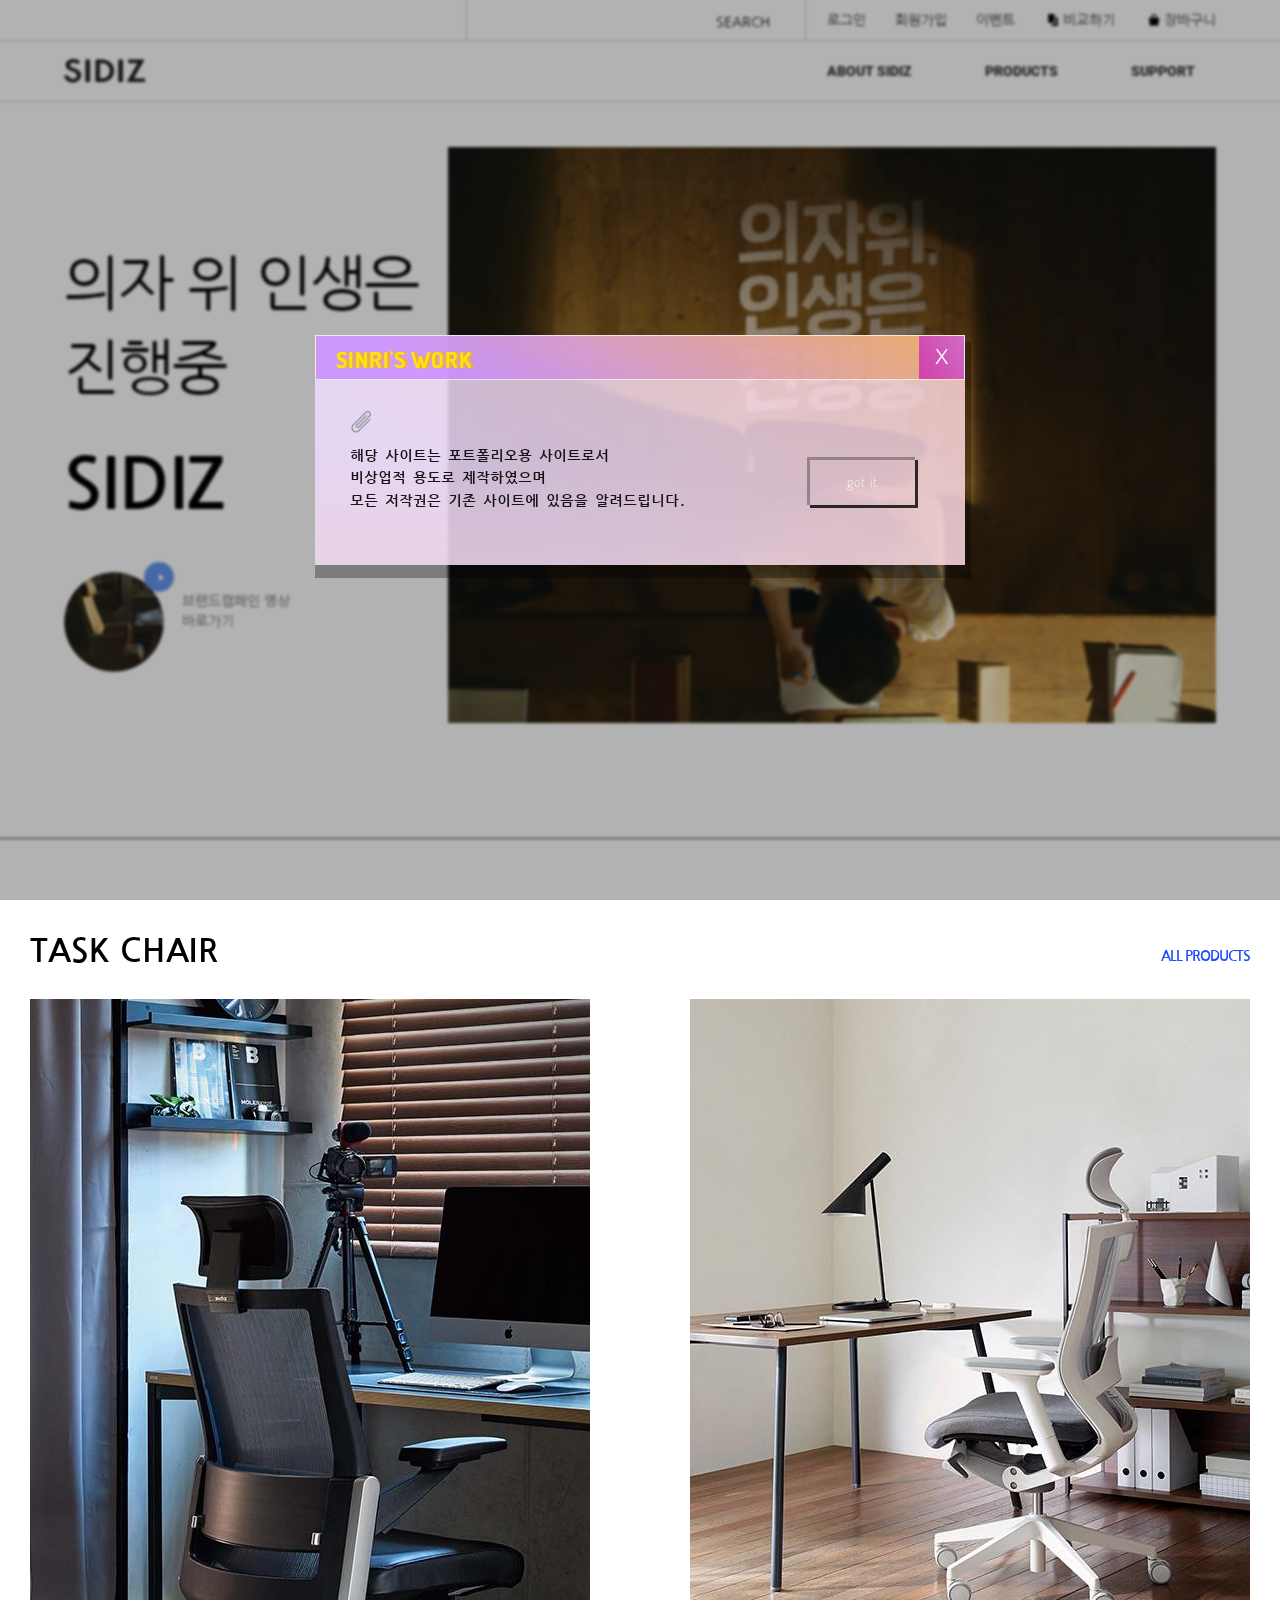
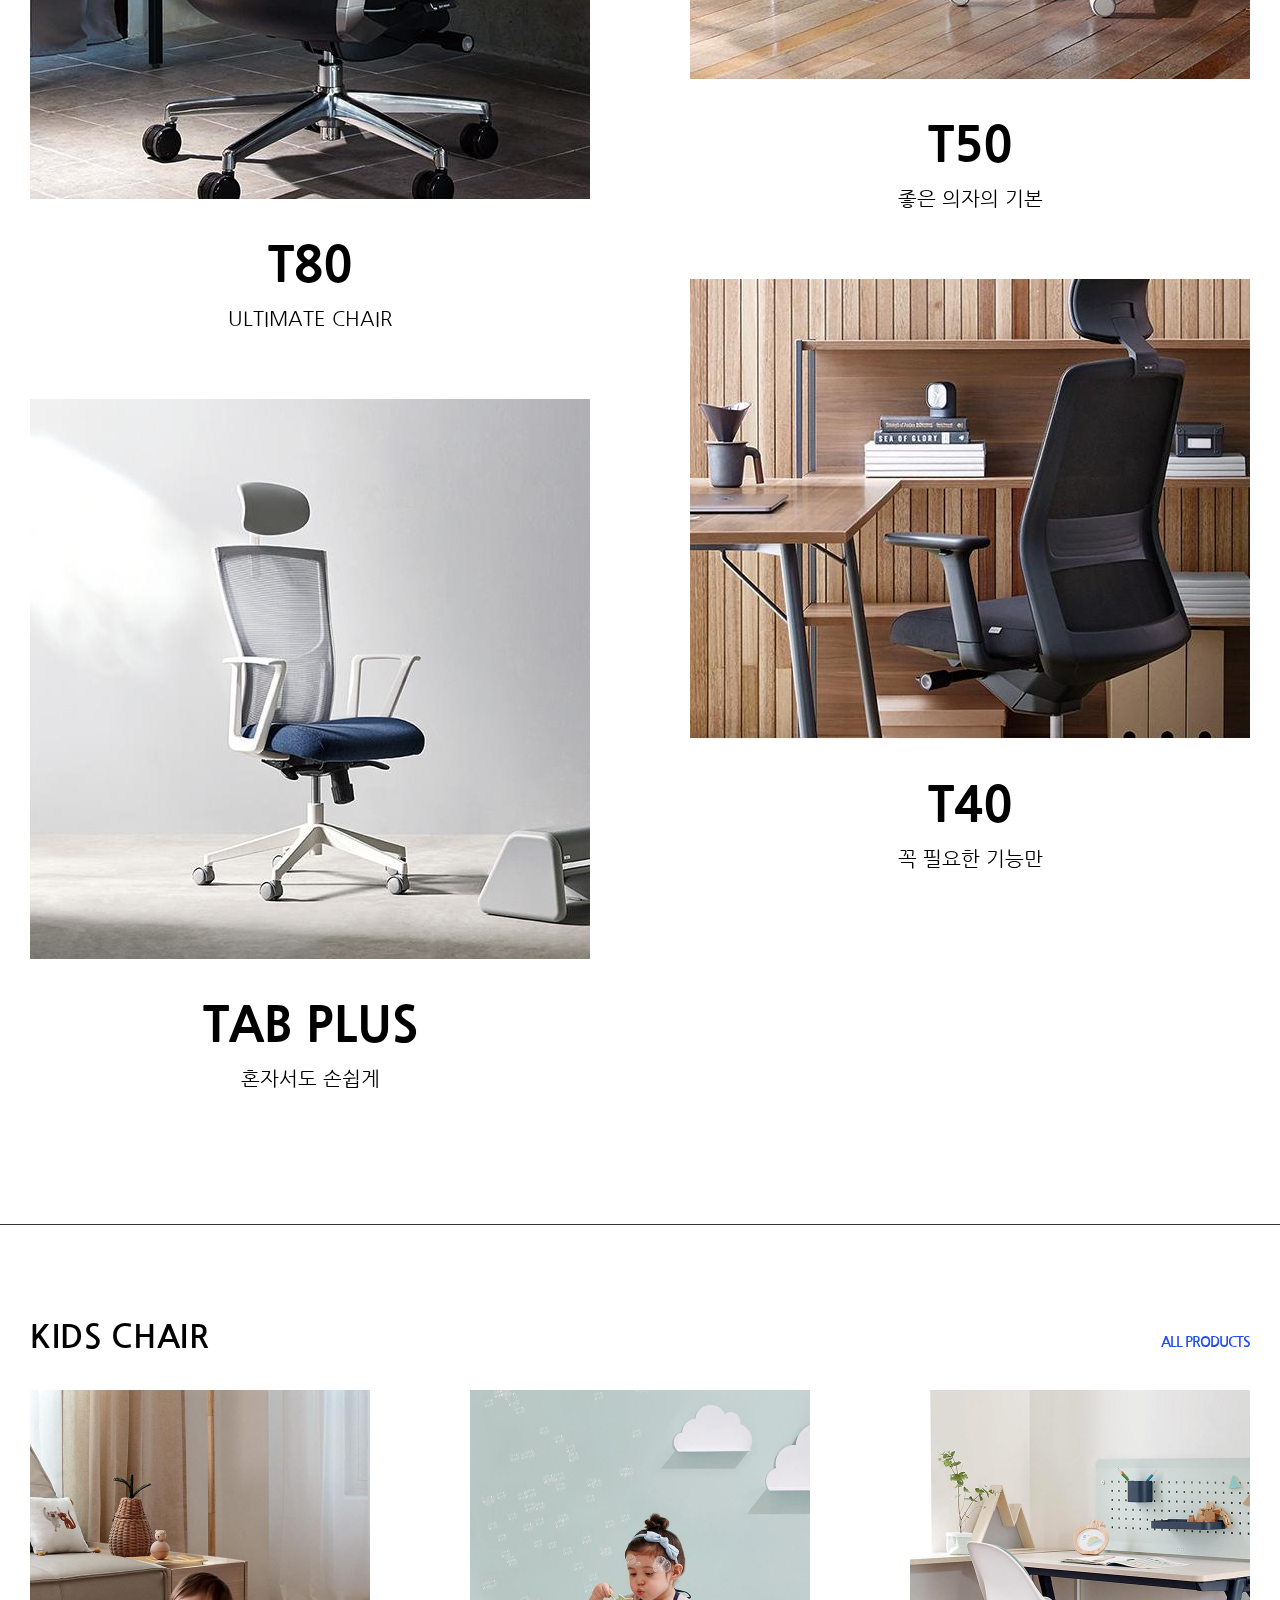
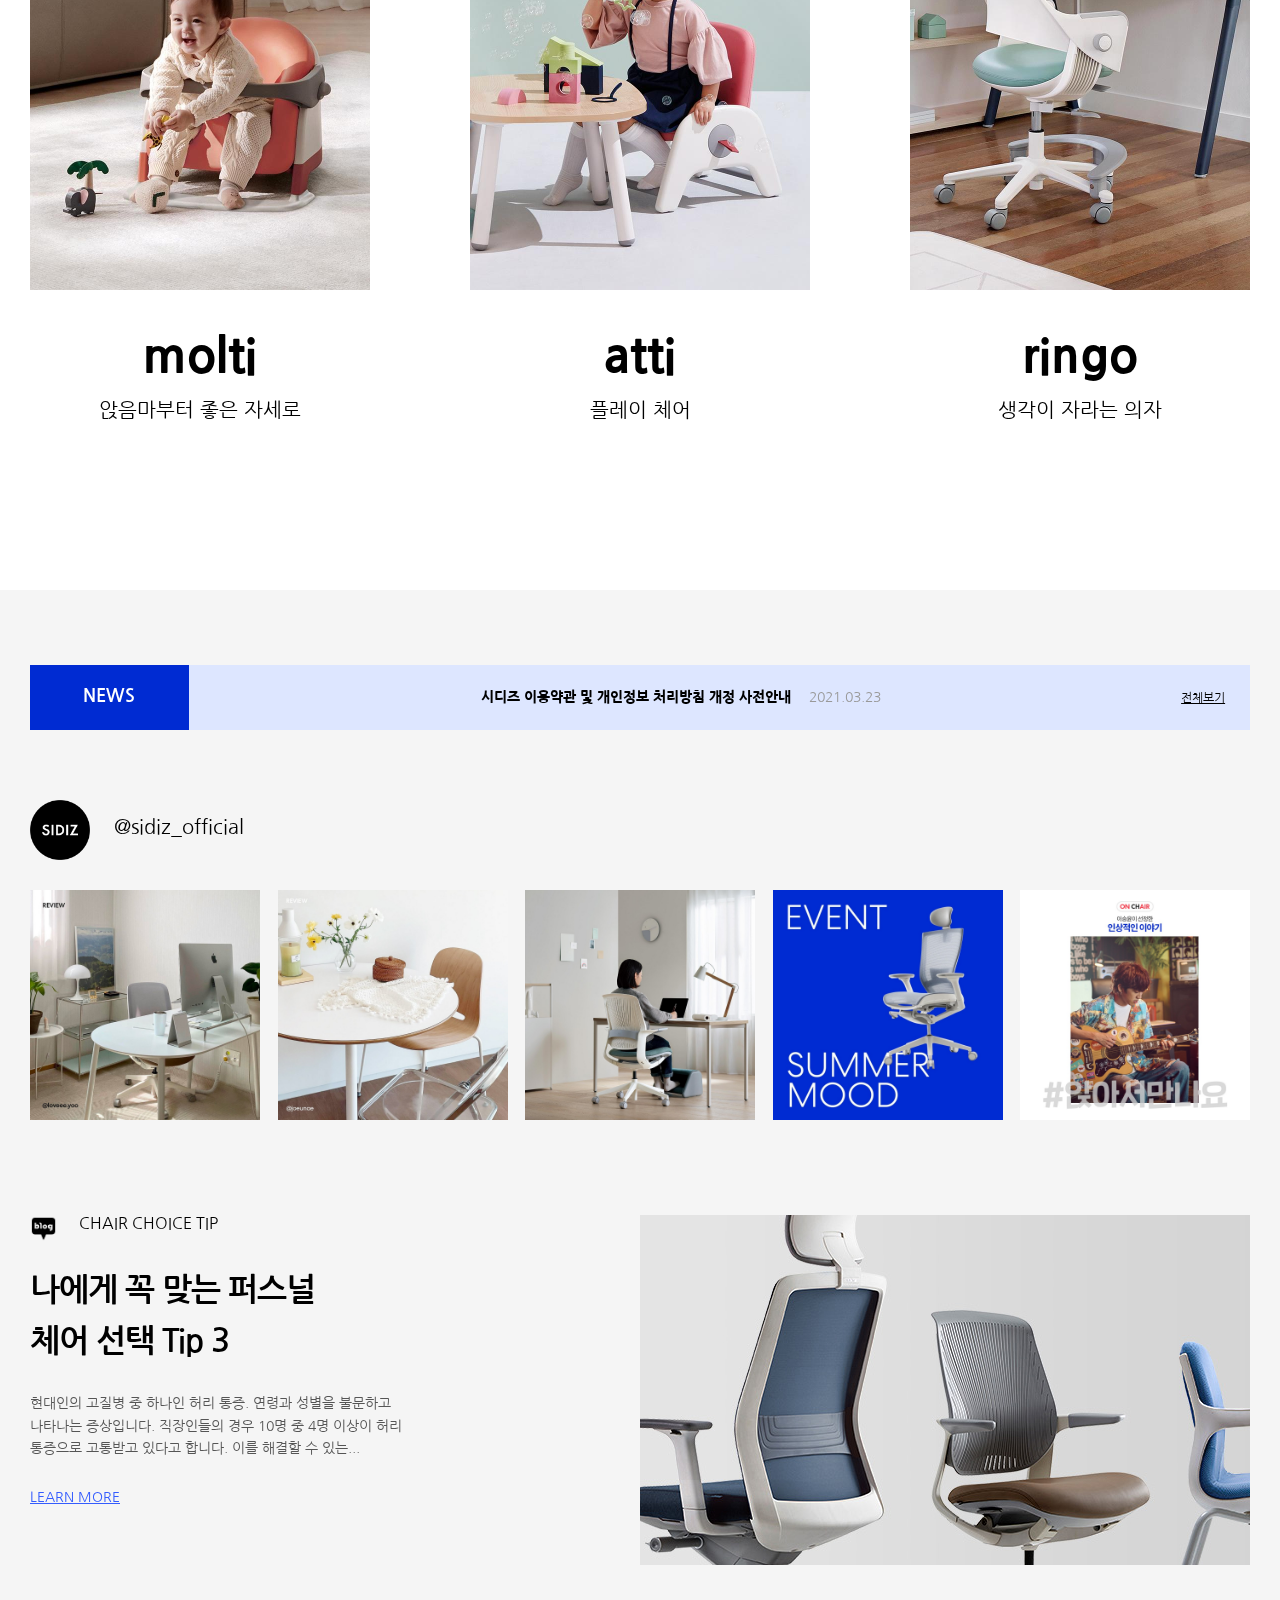
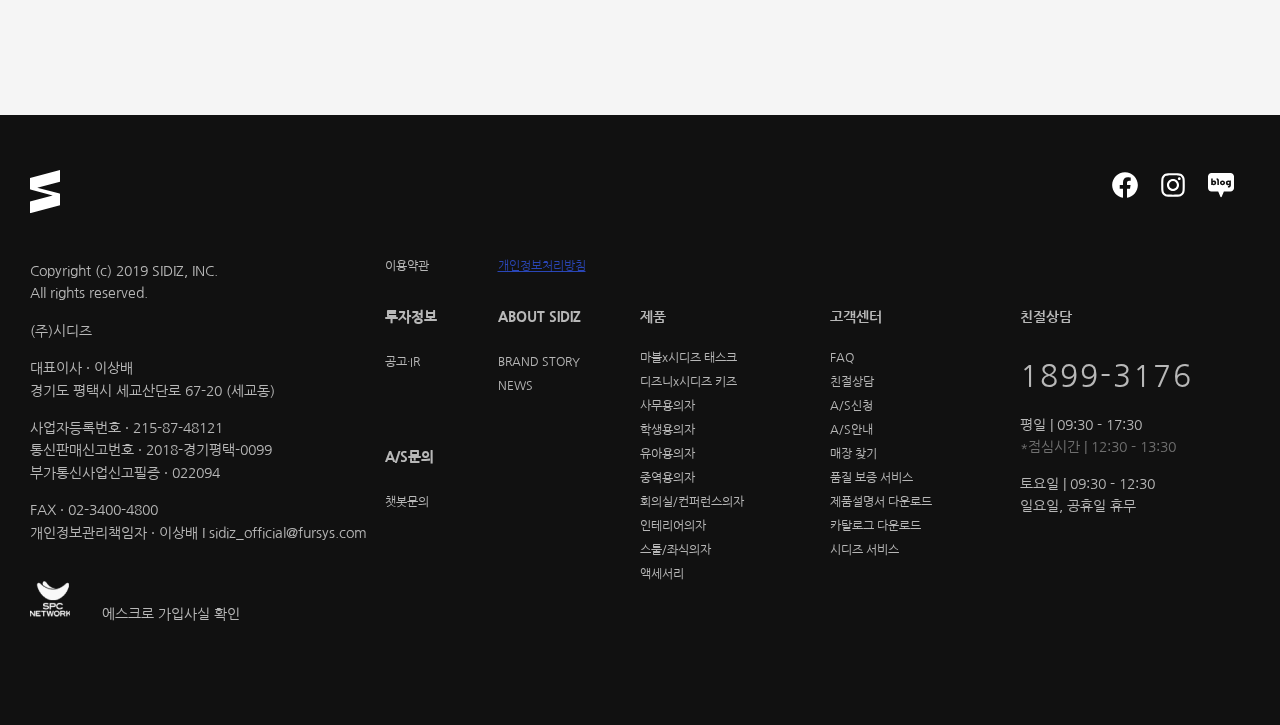
==== commit ffa8c345: "sidiz_modified_ver.2" ====
--- a/index.html
+++ b/index.html
@@ -29,7 +29,6 @@
   <link rel="stylesheet" href="js/swiper/swiper.min.css">
   <script src="js/swiper/swiper.min.js"></script>
 
-  </script>
   <script defer type="text/javascript" src="js/jquery.min.js"></script>
   <script defer type="text/javascript" src="js/script.js"></script>
 
@@ -69,6 +68,7 @@
     <span class="icon-talk"></span>챗봇문의
   </button>
 </div>
+
 <div id="home" class="wrap">
   <!-- header -->
   <header class="header">
--- a/css/style.css
+++ b/css/style.css
@@ -1,10 +1,6 @@
 @charset "UTF-8";
 @import url('https://fonts.googleapis.com/css2?family=Nanum+Gothic:wght@400;800&family=Roboto:wght@100;300;700;900&display=swap');
 @import url('https://fonts.googleapis.com/css2?family=Dosis:wght@800&family=Nanum+Gothic+Coding&display=swap');
-
-/* todo */
-/* 1 reponsive */
-/* 2 header button focusing */
 
 html {
   scrollbar-3dlight-color: #efefef;
@@ -1014,7 +1010,7 @@
   }
 }
 
-@media screen and (max-width: 1440px){
+@media screen and (max-width: 1240px){
   /* header */
   .tool__tls{
     width: 30rem;
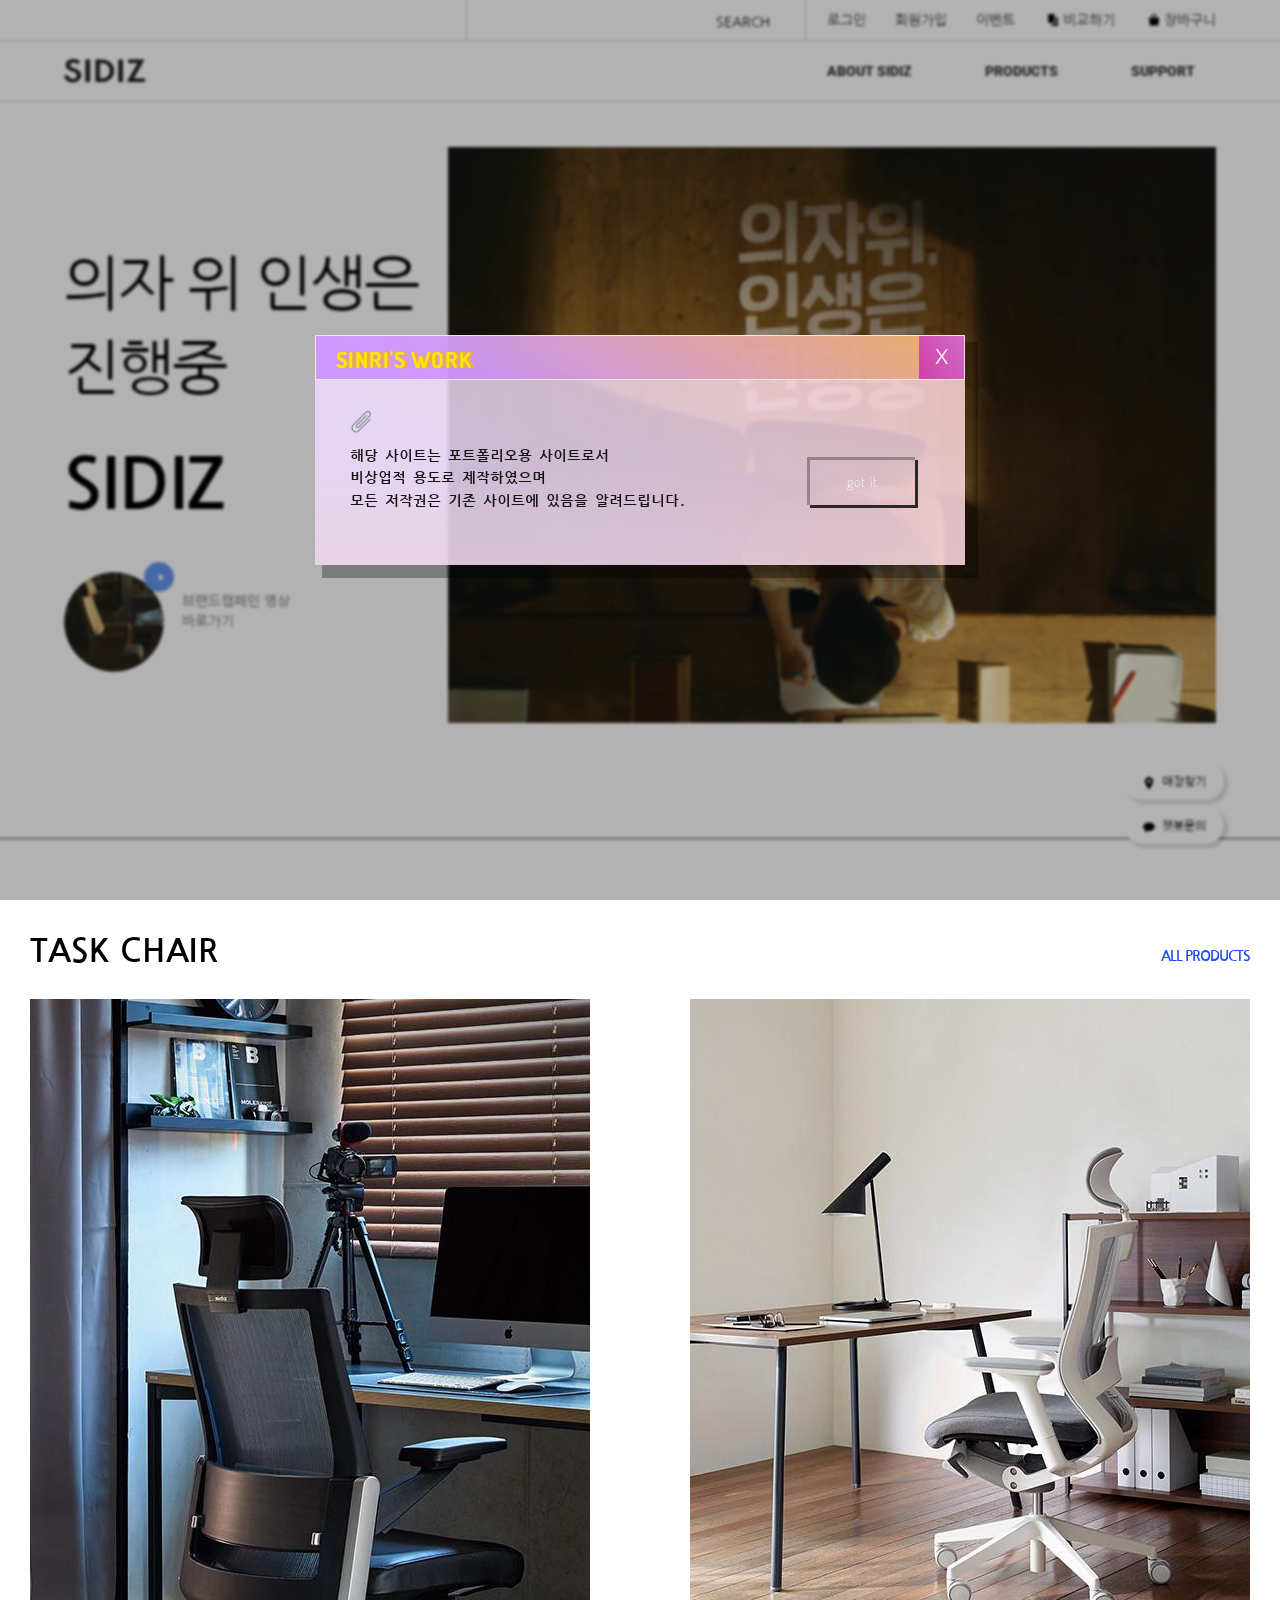
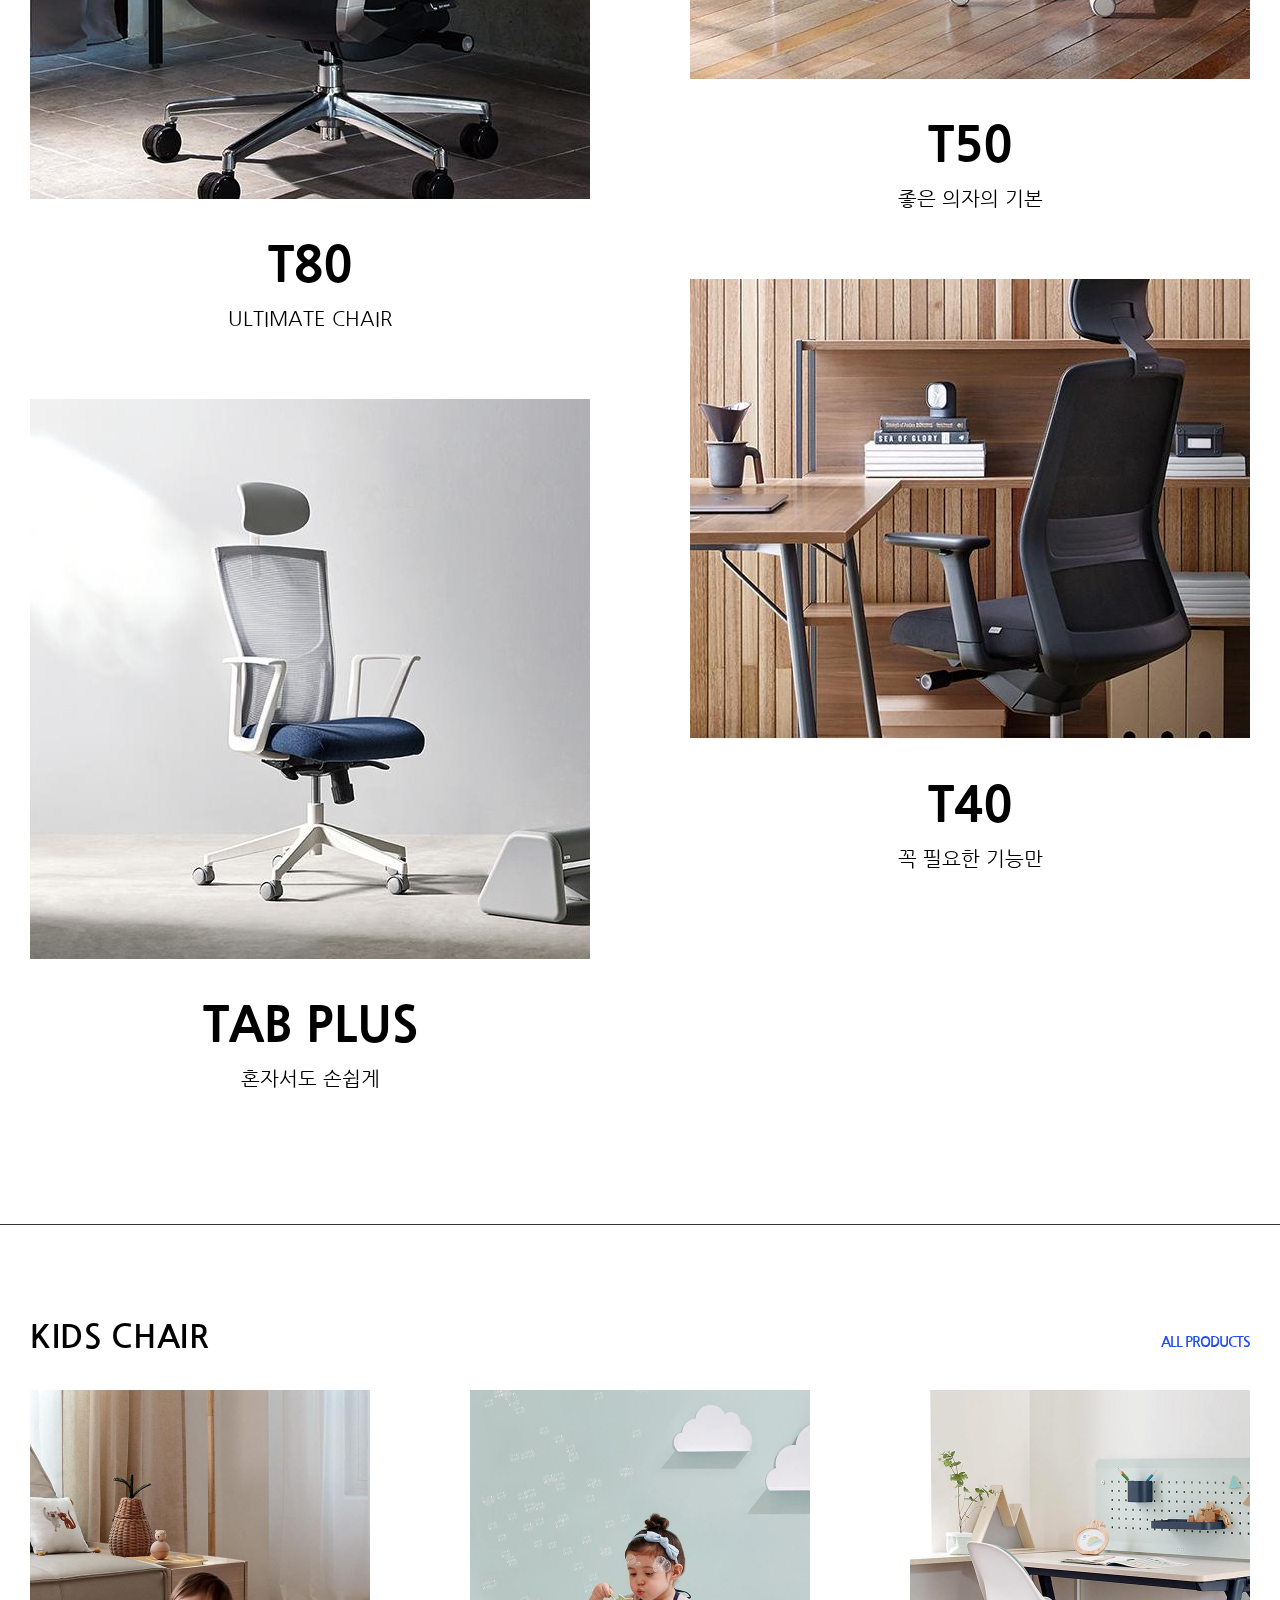
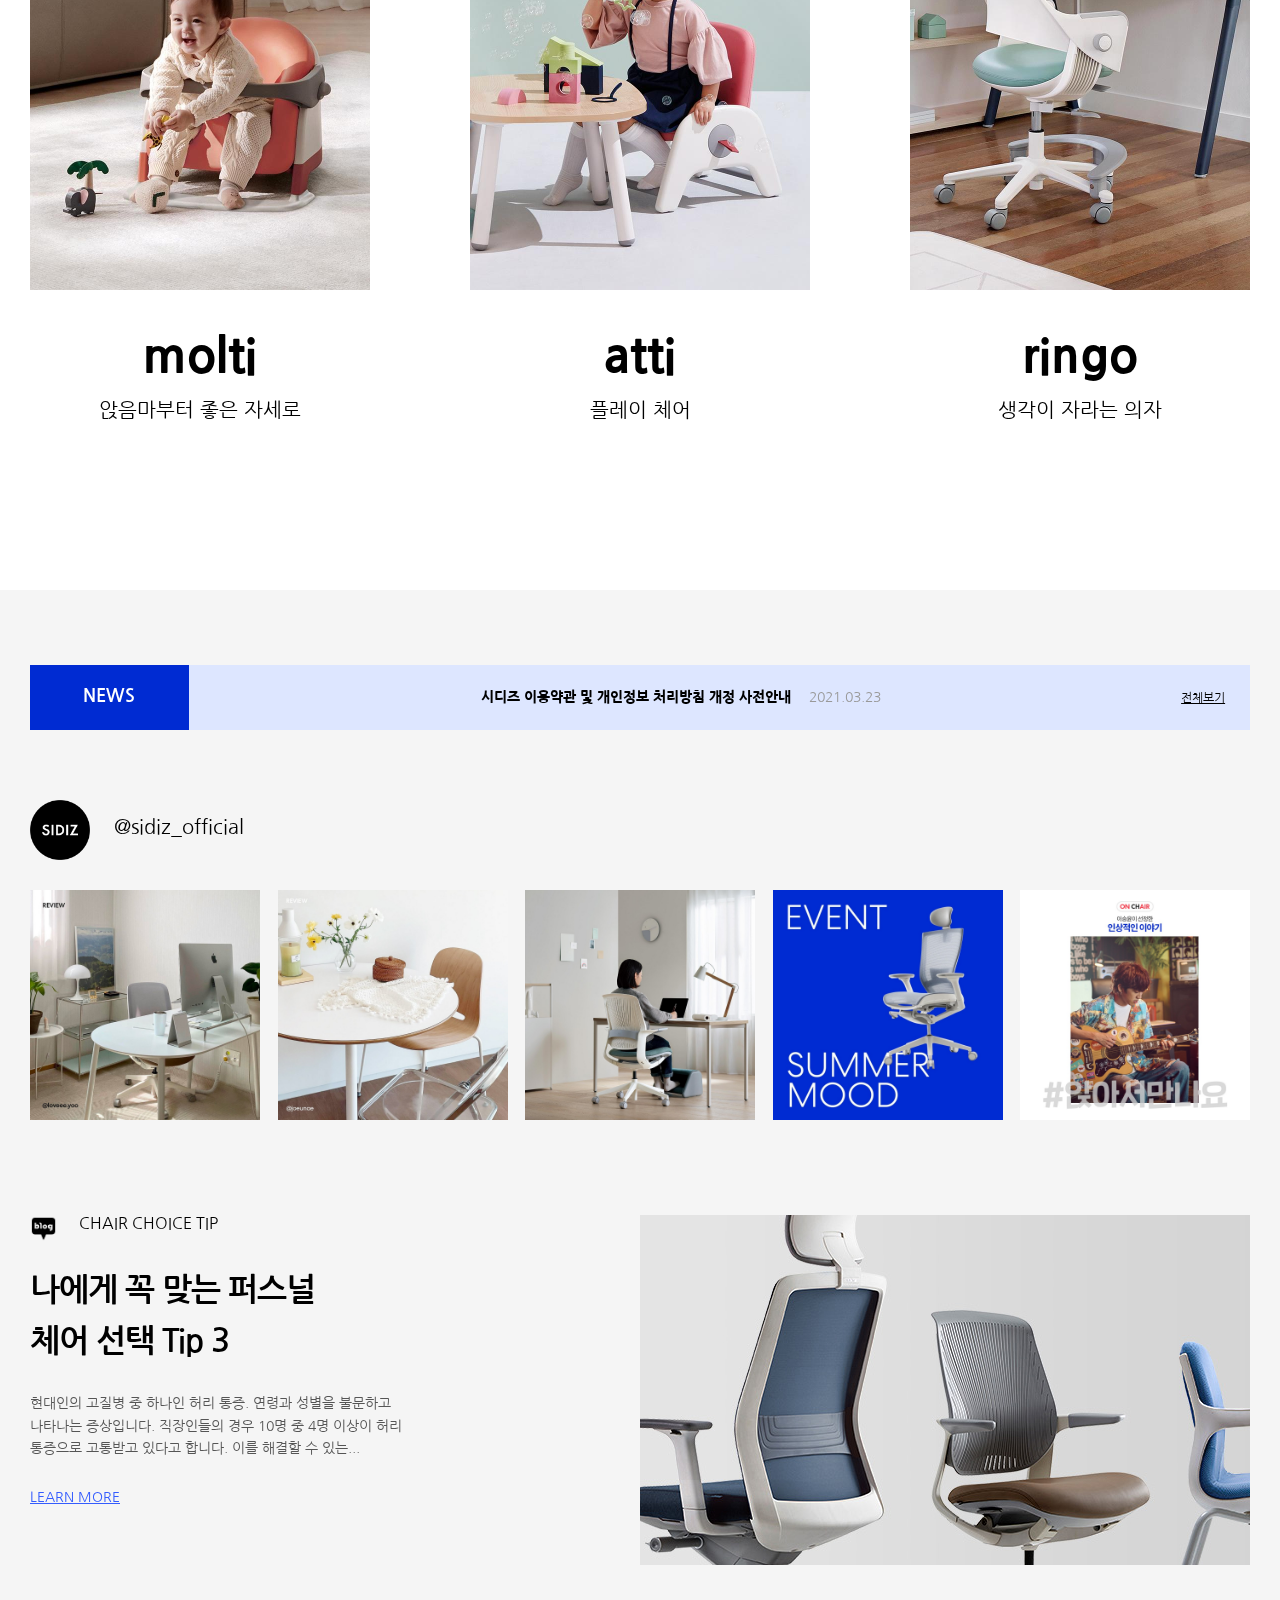
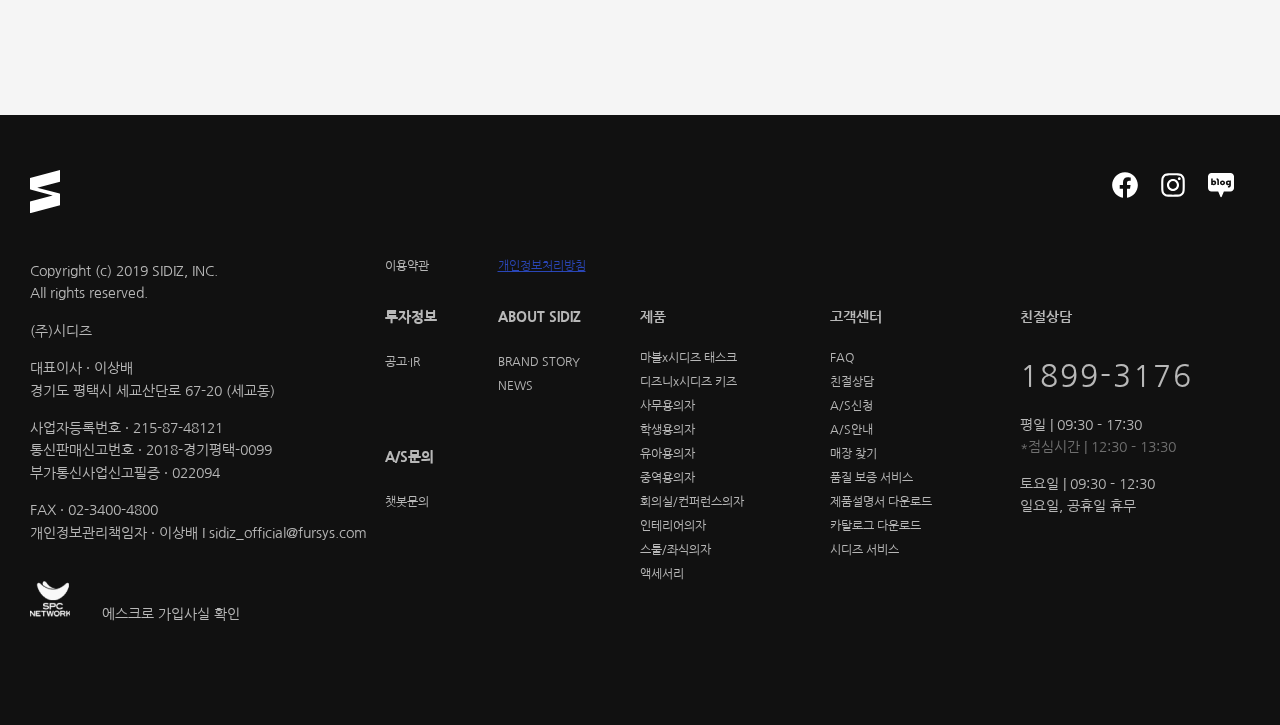
==== commit 4a386d6f: "sidiz_javascript_ver.1" ====
--- a/index.html
+++ b/index.html
@@ -12,9 +12,7 @@
   <link rel="mask-icon" href="images/favi//safari-pinned-tab.svg" color="#5bbad5">
   <meta name="msapplication-TileColor" content="#da532c">
   <meta name="theme-color" content="#ffffff">
-
   <title>sidiz shop</title>
-
   <!-- vendor prefix -->
   <!--[if lt IE 9]>
   <script src="js/html5shiv.js"></script>
@@ -25,18 +23,16 @@
   <!-- fontello ui -->
   <link rel="stylesheet" href="css/fontello/css/animation.css">
   <link rel="stylesheet" href="css/fontello/css/fontello.css">
-  
   <link rel="stylesheet" href="js/swiper/swiper.min.css">
   <script src="js/swiper/swiper.min.js"></script>
-
-  <script defer type="text/javascript" src="js/jquery.min.js"></script>
-  <script defer type="text/javascript" src="js/script.js"></script>
-
-  <link rel="stylesheet" type="text/css" href="css/normalize.css">
-  <link rel="stylesheet" type="text/css" href="css/style.css">
+  <link rel="stylesheet" href="css/normalize.css">
+  <link rel="stylesheet" href="css/style.css">
+  <script defer src="js/jquery.min.js"></script>
+  <script defer src="js/script.js"></script>
 </head>
 
 <body>
+<!-- custom modal -->
 <div class="modal">
   <div class="modal-box">
     <div class="__top">
@@ -56,10 +52,9 @@
         <button class="--confirm">got it</button>
       </div>
     </div>
-
   </div>
 </div>
-
+<!-- remote right-bottom -->
 <div class="remote">
   <button class="remote__store">
     <span class="icon-map"></span>매장찾기
@@ -75,12 +70,10 @@
     <!-- header top -->
     <div class="header__tool">
       <div class="__container-a">
-
         <form action="" method="get" class="tool__search">
           <input type="text" name="usersearch" id="user_s">
           <input type="submit" value="search">
         </form>
-
         <ul class="tool__tls">
           <li><a href="#">로그인</a></li>
           <li><a href="#">회원가입</a></li>
@@ -92,16 +85,13 @@
             <a href="#"><span class="icon-c"></span>장바구니</a>
           </li>
         </ul>
-
       </div>
     </div>
 
     <!-- header bottom -->
     <div class="header__nav">
       <div class="__container-a">
-
         <a href="#home" class="logo"></a>
-
         <nav>
           <ul class="nav__depth1">
             <li id="about-s">
@@ -190,7 +180,6 @@
                 <dd><a href="#">caster·glide</a></dd>
                 <dd><a href="#">footrest</a></dd>
               </dl>
-
             </li>
             <li id="support">
               <a href="#">SUPPORT</a>
@@ -222,7 +211,6 @@
     <div class="__container-a">
       <div class="swiper-container swp-v">
         <div class="swiper-wrapper">
-          
           <div class="swiper-slide">
             <div class="visual-cont">
               <h3>의자 위 인생은 진행중</h3>
@@ -371,7 +359,6 @@
           KIDS CHAIR
           <a href="#" class="button-all-p">ALL PRODUCTS</a>
         </h5>
-
         <ul class="__kids-chairs-lst">
           <!-- kc -->
           <li>
--- a/css/style.css
+++ b/css/style.css
@@ -2,20 +2,8 @@
 @import url('https://fonts.googleapis.com/css2?family=Nanum+Gothic:wght@400;800&family=Roboto:wght@100;300;700;900&display=swap');
 @import url('https://fonts.googleapis.com/css2?family=Dosis:wght@800&family=Nanum+Gothic+Coding&display=swap');
 
-html {
-  scrollbar-3dlight-color: #efefef;
-  scrollbar-arrow-color: #dfdfdf;
-  scrollbar-base-color: #efefef;
-  scrollbar-face-color: #dfdfdf;
-  scrollbar-track-color: #efefef;
-  scrollbar-darkshadow-color: #efefef;
-  scrollbar-highlight-color: #efefef;
-  scrollbar-shadow-color: #efefef;
-  -ms-overflow-style: none;
-  overflow: auto;
-}
 ::-webkit-scrollbar {
-  width: 0px;
+  width: 0;
   height: 0;
 }
 /* ------------------------- */
@@ -78,7 +66,7 @@
   height: 230px;
   background: linear-gradient(210deg, rgba(255, 212, 212, .8), rgba(238, 219, 255, .8) 70%),
               linear-gradient(0deg, rgba(236, 170, 85, .5), rgba(255, 255, 255, .2) 50%);
-  box-shadow: 3px 10px 0px 3px rgba(0, 0, 0, .3);
+  box-shadow: 10px 10px 0px 3px rgba(0, 0, 0, .3);
 }
 .modal-box .__top{
   display: flex;
@@ -108,7 +96,6 @@
   letter-spacing: 1px;
   color: rgba(255, 230, 0, 1);
   text-shadow: 3px 0px  rgba(236, 170, 83, 1);
-
   animation: light_m 1s infinite;
   overflow: hidden;
 }
@@ -213,7 +200,7 @@
   box-shadow: 1.5px 1.5px 0 1.5px rgba(0, 0, 0, .8);
   transition: all .3s;
 }
-
+/* modal responsive */
 @media screen and (max-width: 680px){
   .modal-box{
     width: 90vw;
@@ -328,10 +315,10 @@
 .header__tool .__container-a{
   display: flex;
   justify-content: flex-end;
-  height: 40px;
+  height: 4rem;
 }
 .tool__search{
-  width: 340px;
+  width: 34rem;
   height: 100%;
   padding: 0 1em;
   border-left: 1px solid rgba(0, 0, 0, .2);
@@ -373,8 +360,8 @@
 }
 .tool__tls li > a > span{
   display: inline-block;
-  width: 20px;
-  height: 30px;
+  width: 2rem;
+  height: 3rem;
   background-position: center;
   background-repeat: no-repeat;
   background-size: 70%;
@@ -446,6 +433,18 @@
   color: white;
   background: rgba(0, 0, 0, .8);
 }
+.--disappear{
+  animation-name: disappear;
+  animation-duration: 1s;
+}
+@keyframes disappear {
+  from{
+    opacity: 1;
+  }to{
+    opacity: 0;
+  }
+  
+}
 .--support{
   width: 280%;
 }
@@ -519,6 +518,7 @@
   font-weight: 400;
   line-height: 1.4;
   letter-spacing: -2px;
+  word-break: keep-all;
 }
 .visual-cont em{
   display: block;
@@ -594,7 +594,6 @@
   height: 100%;
   background-position: center;
   background-repeat: no-repeat;
-
   cursor: pointer;
 }
 .controll-prev{
@@ -679,8 +678,11 @@
   justify-content: space-between;
   padding-top: 2rem;
 }
+.__kids-chairs-lst > li > a{
+  display: block;
+}
 .__kids-chairs-lst li a img{
-  width: 340px;
+  width: 34rem;
 }
 .__kids-chairs-lst li a:hover img{
   filter: brightness(115%) contrast(95%);
@@ -738,7 +740,6 @@
   height: 50%;
   transform: scaleX(0);
   transform-origin: left;
-  
   background: rgba(0, 43, 210, .2);
 }
 .news-cont:hover::after{
@@ -764,7 +765,7 @@
 }
 .insta__top-button{
   display: inline-block;
-  width: 25%;
+  /* width: 25%; */
   height: 100%;
 }
 .insta__top-button img{
@@ -782,6 +783,10 @@
   justify-content: space-between;
   width: 100%;
   height: 23rem;
+  overflow: scroll;
+}
+.insta__lst li a{
+  display: block;
 }
 .insta__lst img{
   height: 230px;
@@ -981,13 +986,8 @@
   color: rgba(255, 255, 255, .4);
 }
 
-/* not yet */
 /* responsive */
 @media screen and (max-width: 1780px){
-  /* remote */
-  .remote{
-    display: none;
-  }
   /* common */
   .__container-a{
     width: 90vw;
@@ -1008,9 +1008,20 @@
     position: absolute;
     left: 0;
   }
+  .visual-cont h3{
+    width: 42rem;
+  }
+  
 }
 
 @media screen and (max-width: 1240px){
+  /* remote */
+  .remote{
+    display: none;
+  }
+  .__container{
+    width: 95vw;
+  }
   /* header */
   .tool__tls{
     width: 30rem;
@@ -1035,8 +1046,68 @@
   .visual-cont{
     position: relative;
     left: 0;
+    /* width: 30vw; */
+    padding-top: 1em;
+  }
+  /* task chair */
+  .__task-chairs-lst{
+    /* column-gap: calc(10vw / 2); */
+    column-gap: 5vw;
+  }
+  .__task-chairs-lst > li > a > img{
+    width: 45vw;
+  }
+  /* kids chair */
+  .__kids-chairs-lst > li > a > img{
     width: 30vw;
-    padding-top: 1em;
-  }
-
-}+  }
+  /* news */
+  .news-cont{
+    width: 75%;
+  }
+  .news-more{
+    width: 10%;
+  }
+}
+
+@media screen and (max-width: 870px){
+  .visual-cont h3 {
+    width: 36rem;
+    padding-bottom: 2rem;
+    font-size: 4rem;
+  }
+  .visual-cont em{
+    font-size: 5rem;
+  }
+  .button-go-youtube img {
+    width: 8rem;
+    height: 8rem;
+  }
+  .button-go-youtube i {
+    left: 6rem;
+  }
+  .swp-v__controller{
+    display: none;
+  }
+  .arti__cp--tit strong{
+    font-size: 3.4rem;
+  }
+  .tips{
+    flex-flow: column-reverse;
+  }
+  .tips > *{
+    width: 100%;
+  }
+  .tips__img{
+    height: 40rem;
+  }
+  .tips__txt h6{
+    padding-top: 2.2rem;
+  }
+  .footer__bottom{
+    flex-wrap: wrap;
+    height: auto;
+  }
+}
+@media screen and (max-width: 675px){
+}
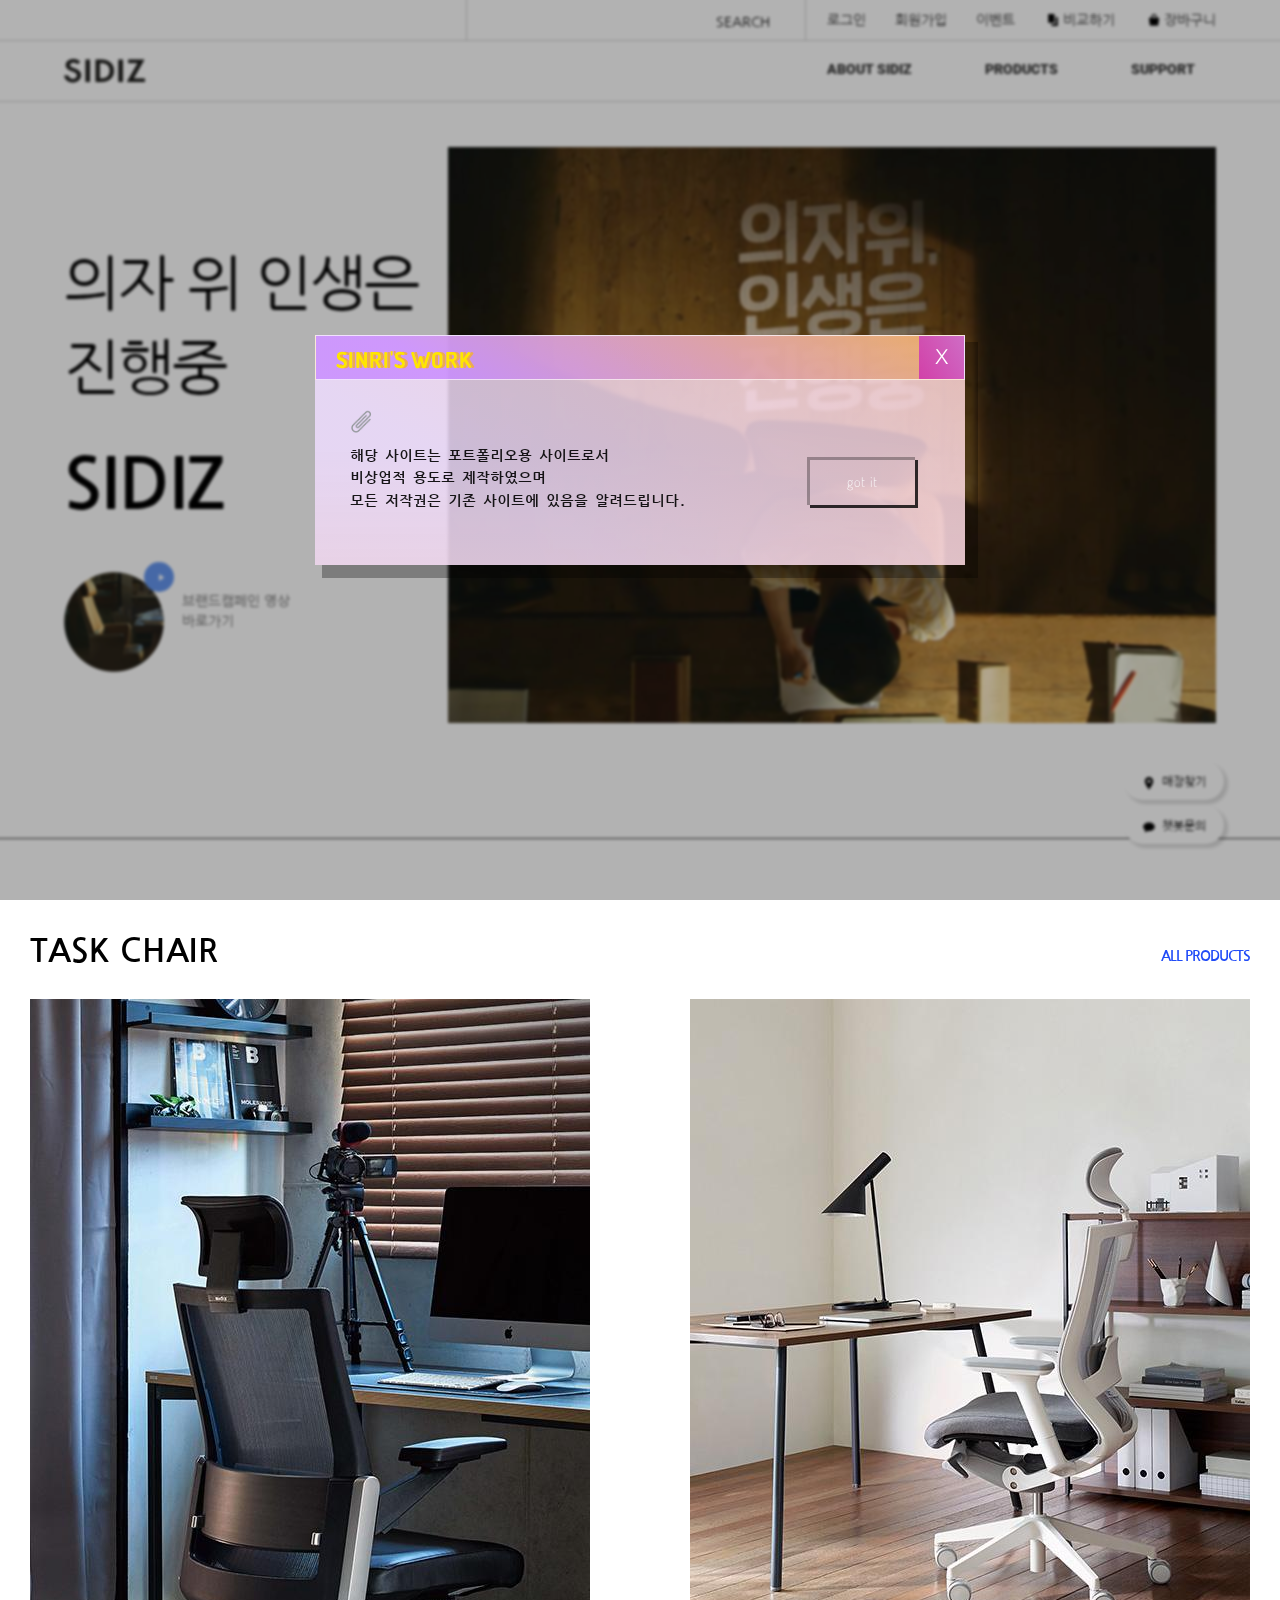
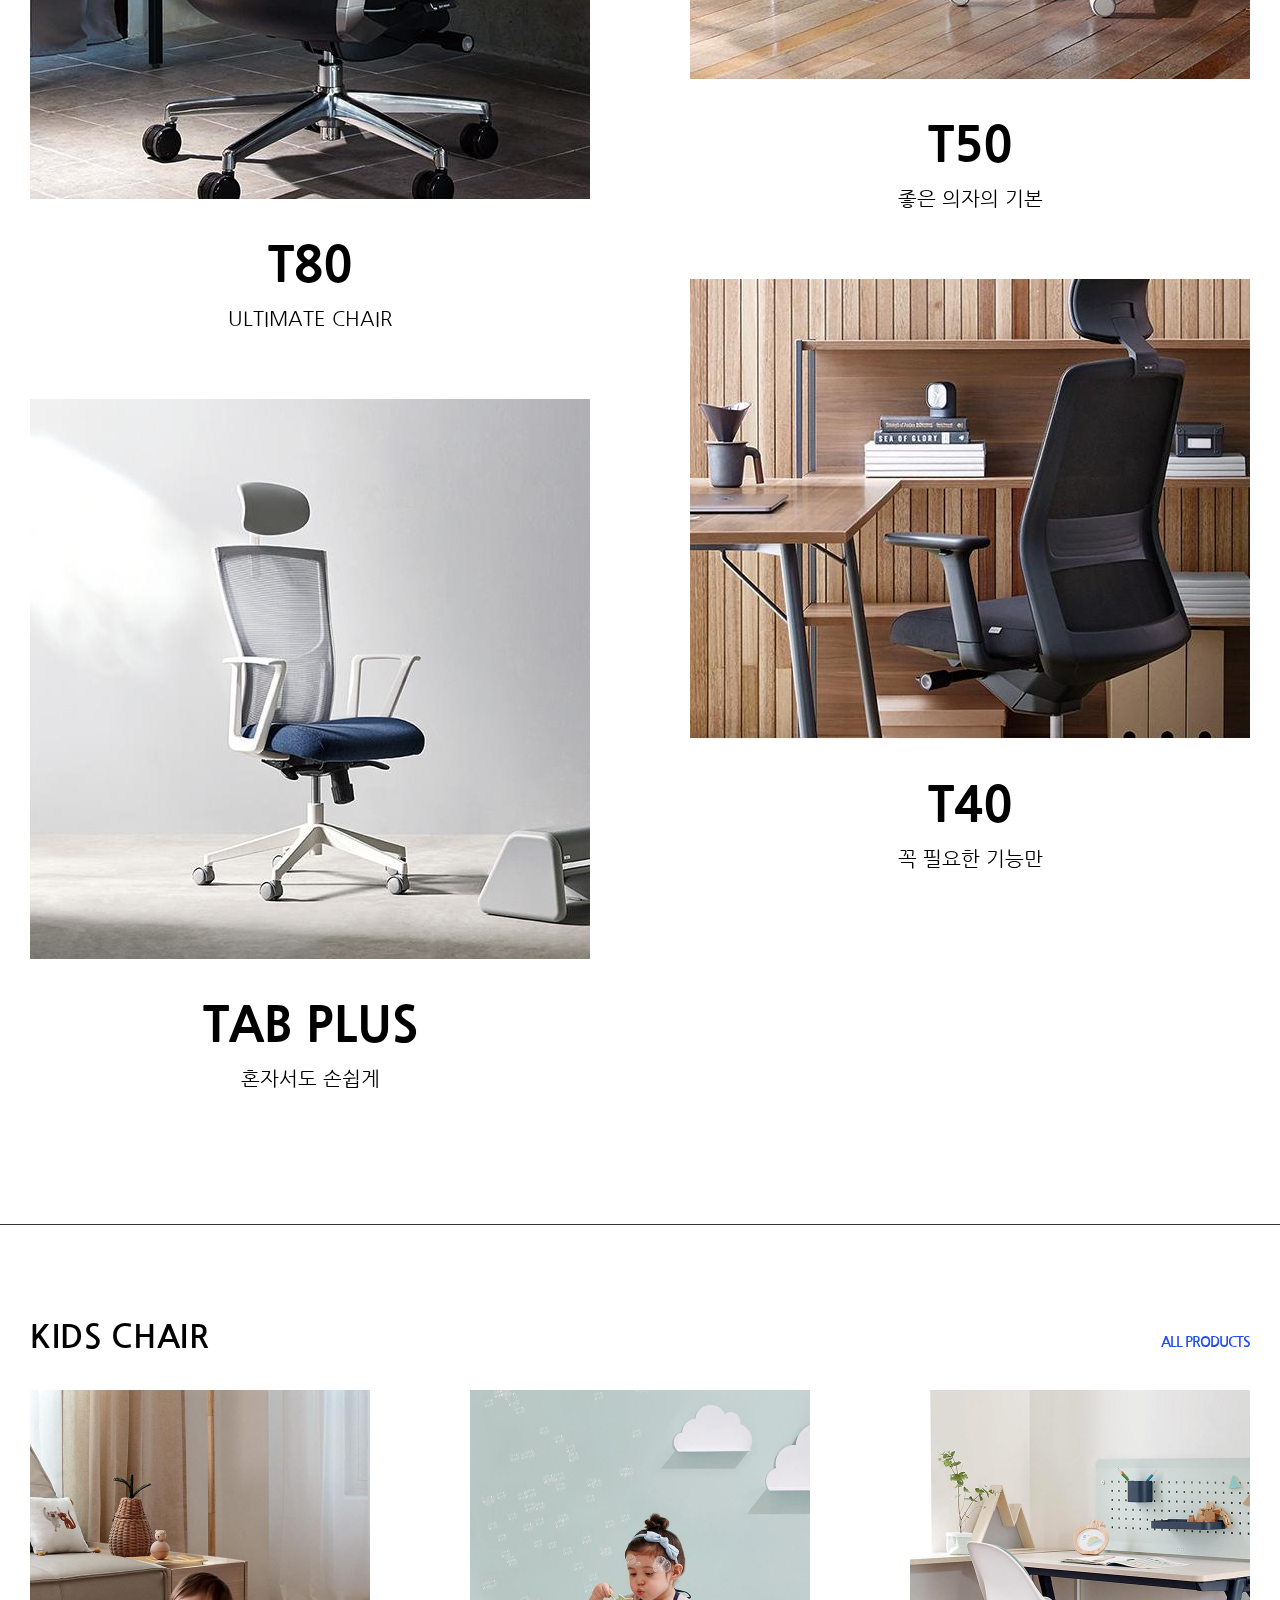
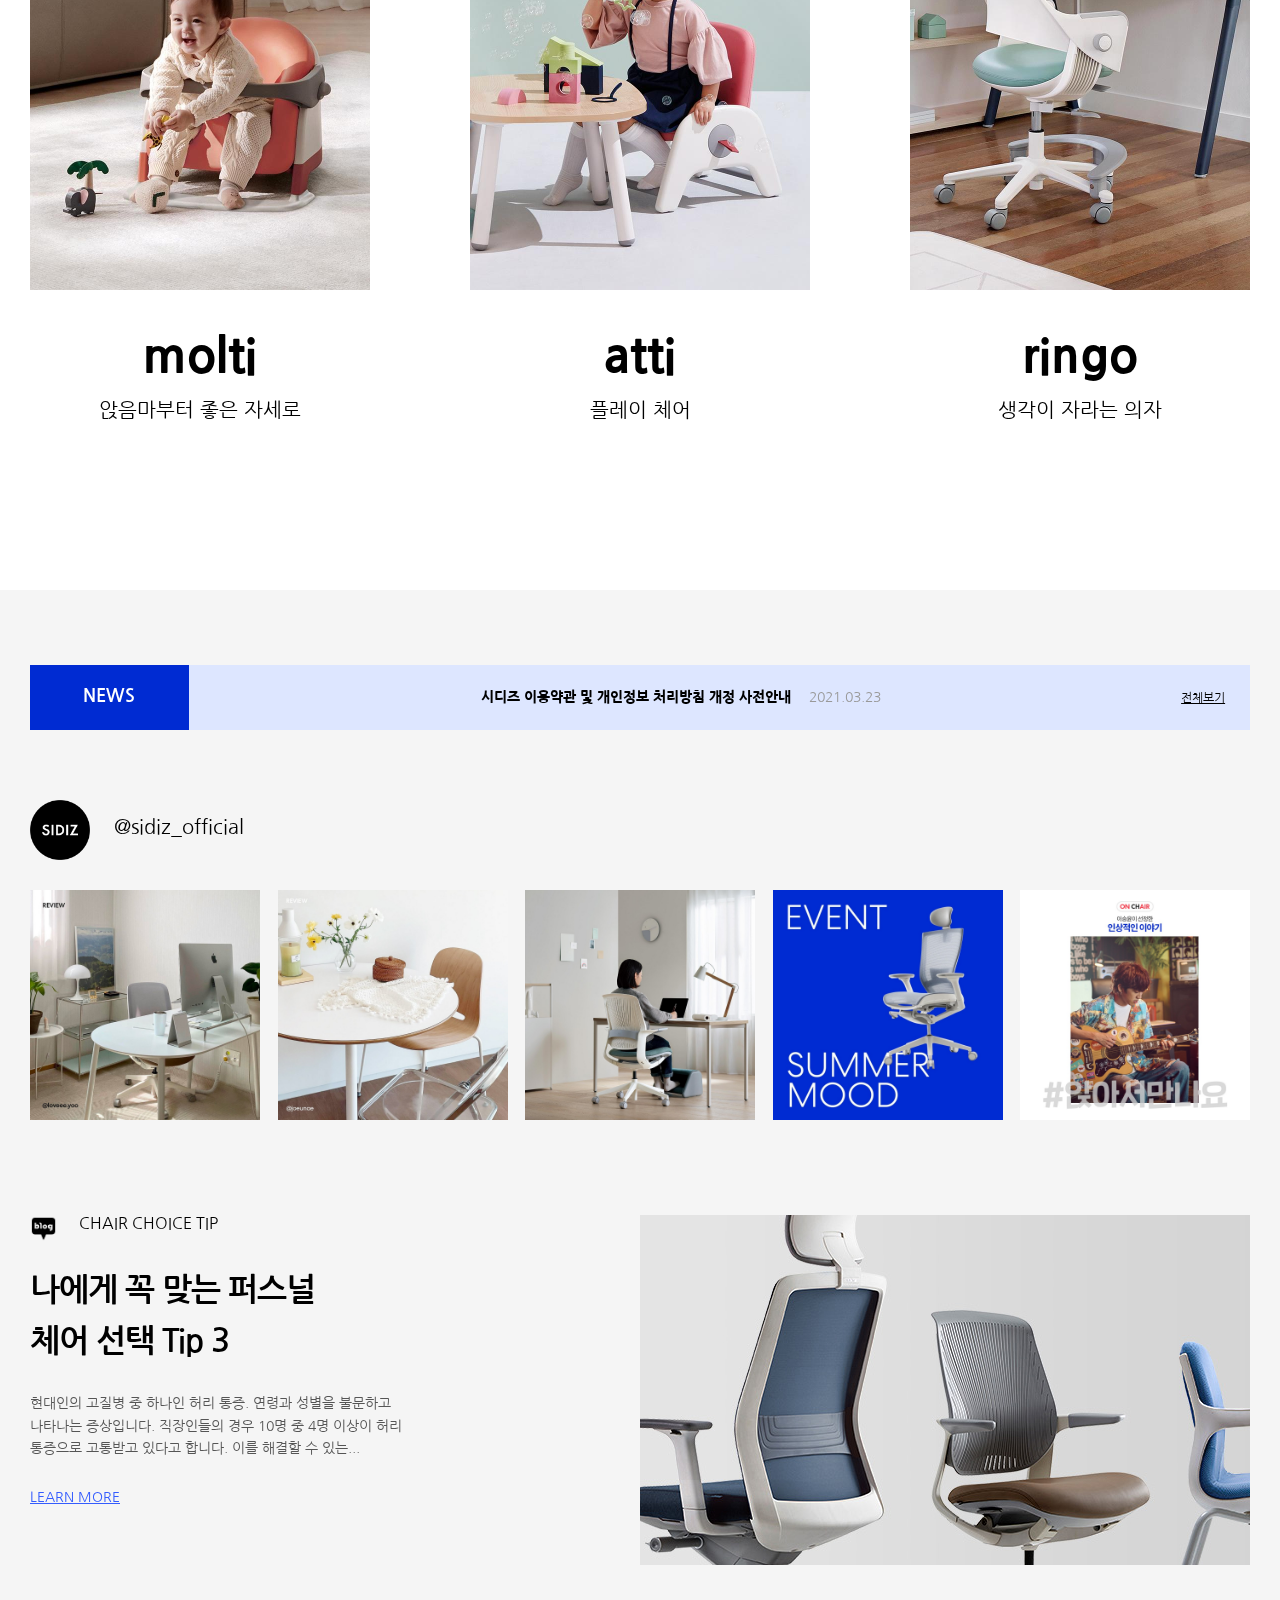
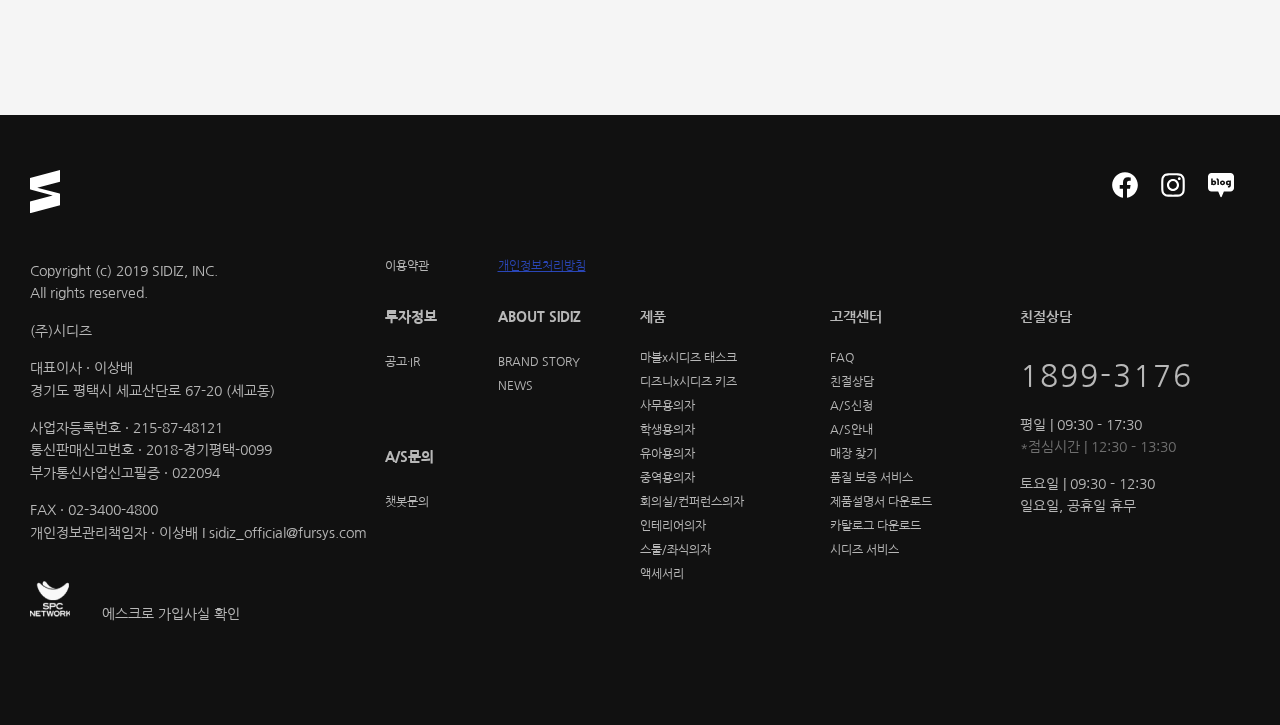
==== commit 5f411646: "sidiz_javascript_ver.2" ====
--- a/index.html
+++ b/index.html
@@ -87,7 +87,6 @@
         </ul>
       </div>
     </div>
-
     <!-- header bottom -->
     <div class="header__nav">
       <div class="__container-a">
--- a/css/style.css
+++ b/css/style.css
@@ -308,6 +308,17 @@
 }
 /* header */
 /* header top */
+.header{
+  position: relative;
+  width: 100%;
+  z-index: 999;
+  background: white;
+}
+.header-active{
+  position: fixed;
+  top: 0;
+  transform: translateY(-100%);
+}
 .header__tool{
   position: relative;
   border-bottom: 1px solid rgba(0, 0, 0, .2);
@@ -415,16 +426,23 @@
 }
 .nav__depth1 li{
   position: relative;
+  height: 100%;
   font-family: 'Roboto', sans-serif;
   font-weight: 900;
 }
+.nav__depth1 > li > a{
+  display: block;
+  padding: 1.5em 0;
+}
+.nav__depth1 li:hover > a,
 .nav__depth1 li a:hover{
   color: rgb(32, 75, 247);
 }
+
 .nav__depth2{
   display: none;
   position: absolute;
-  top: 250%;
+  top: 100%;
   left: -20%;
   width: 180%;
   height: auto;
@@ -435,7 +453,7 @@
 }
 .--disappear{
   animation-name: disappear;
-  animation-duration: 1s;
+  animation-duration: .6s;
 }
 @keyframes disappear {
   from{
@@ -869,7 +887,6 @@
   display: block;
   width: 5rem;
   height: 5rem;
-
   background: url('../images/icon/logo_white.svg') no-repeat;
 }
 .footer__top-sns{
@@ -1023,6 +1040,9 @@
     width: 95vw;
   }
   /* header */
+  .--support{
+    left: -60%;
+  }
   .tool__tls{
     width: 30rem;
   }
@@ -1071,6 +1091,18 @@
 }
 
 @media screen and (max-width: 870px){
+  /* header */
+  .header__tool{
+    display: none;
+  }
+  .nav__depth1 li{
+    position: initial;
+  }
+  .nav__depth2{
+    left: 0vw;
+  }
+
+
   .visual-cont h3 {
     width: 36rem;
     padding-bottom: 2rem;
@@ -1110,4 +1142,6 @@
   }
 }
 @media screen and (max-width: 675px){
-}
+
+
+}
